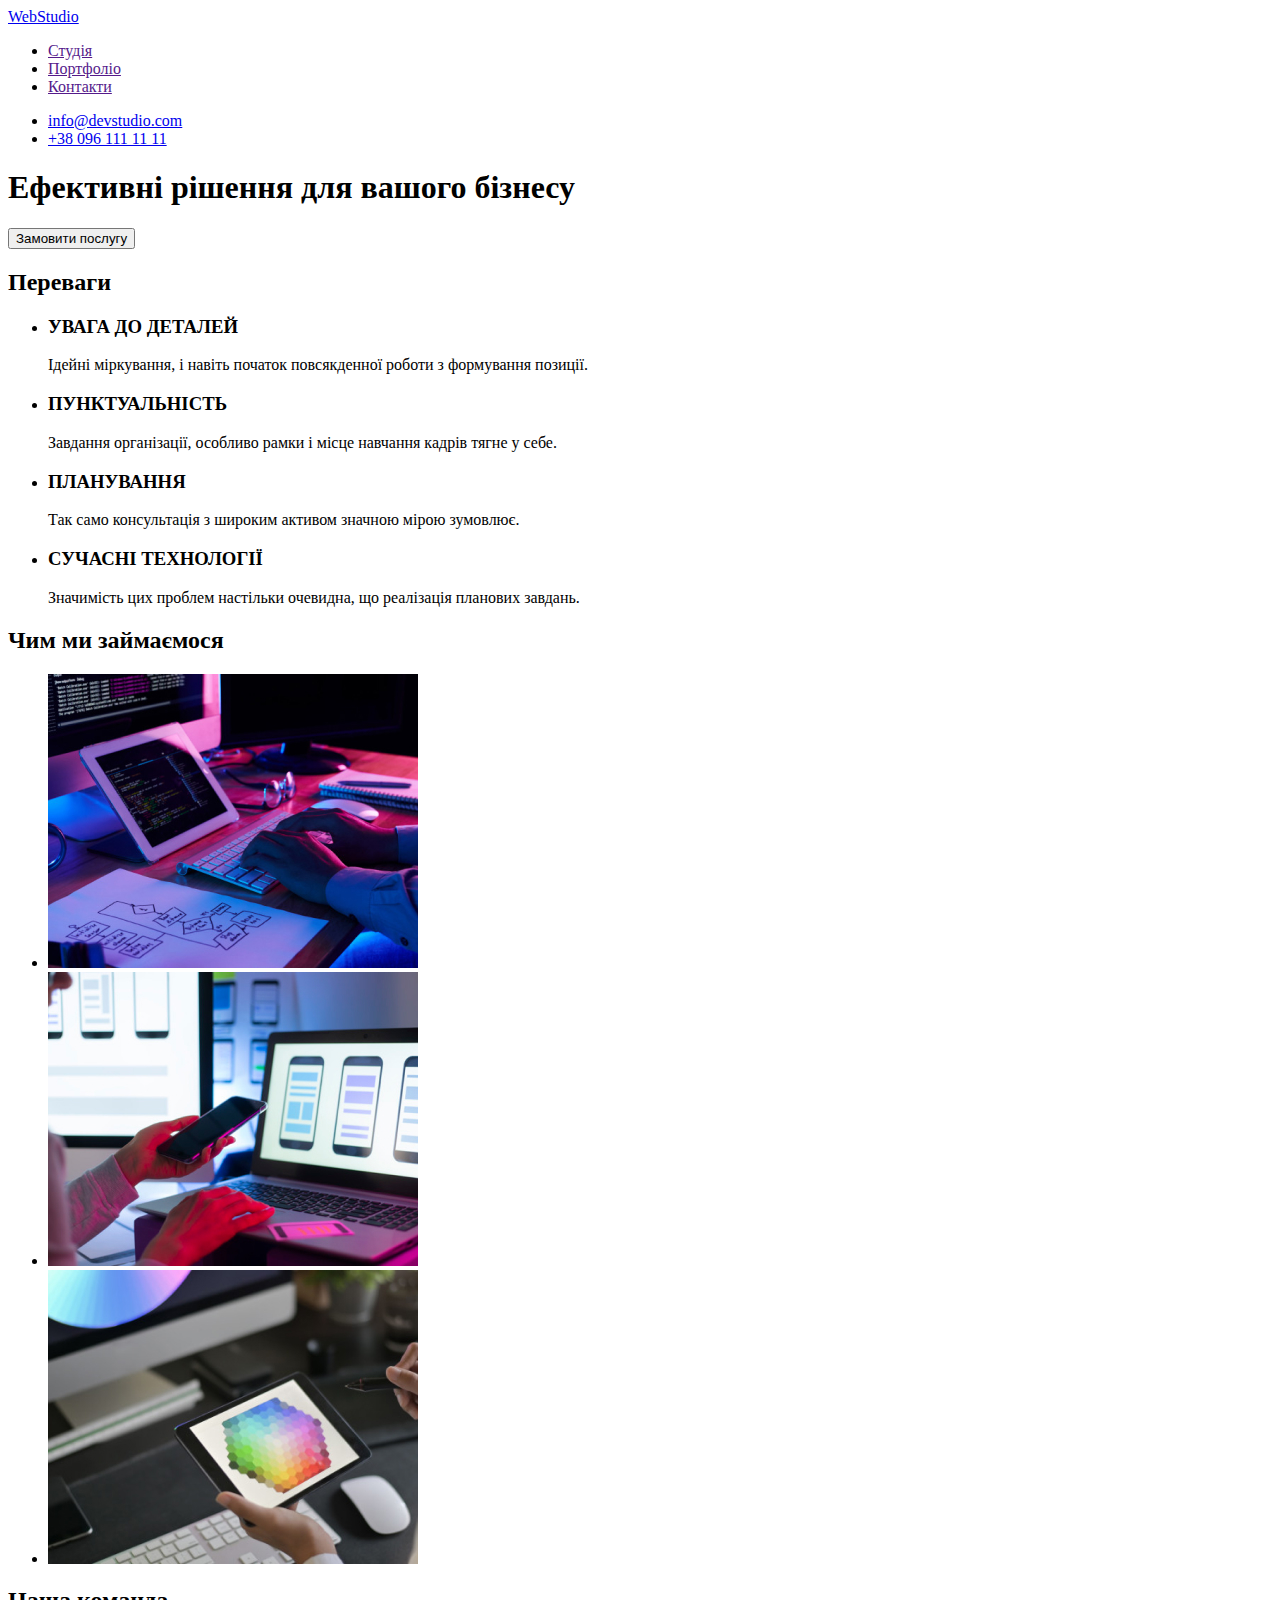
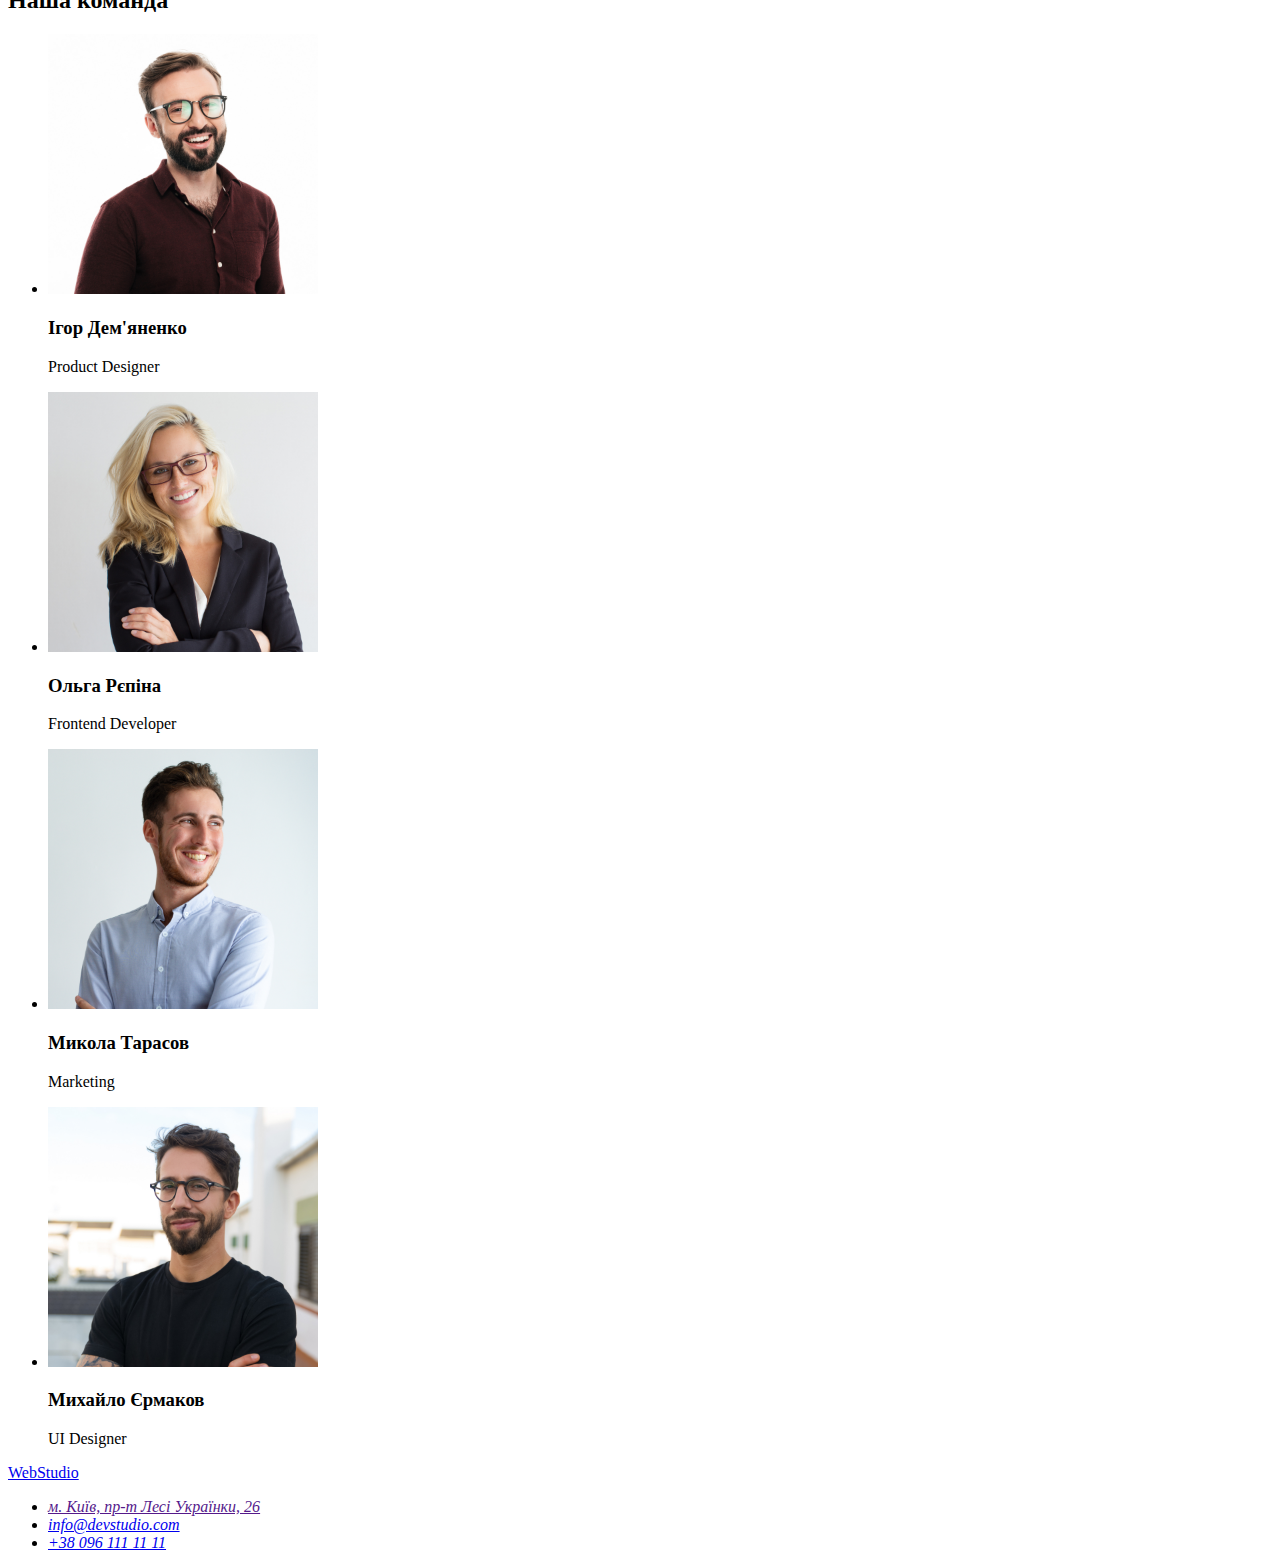
==== index.html @ 861d4970 "переносить файли з дз1" ====
<!DOCTYPE html>
<html lang="uk">
  <head>
    <meta charset="UTF-8" />
    <meta http-equiv="X-UA-Compatible" content="IE=edge" />
    <meta name="viewport" content="width=device-width, initial-scale=1.0" />
    <title>WebStudio</title>
  </head>
  <body>
    <!--шапка сайта-->
    <header>
      <nav>
        <a href="./index.html">WebStudio</a>
        <ul>
          <li><a href="">Студія</a></li>
          <li><a href="">Портфоліо</a></li>
          <li><a href="">Контакти</a></li>
        </ul>
      </nav>
      <ul>
        <li><a href="mailto:info@devstudio.com">info@devstudio.com</a></li>
        <li><a href="tel:+380961111111">+38 096 111 11 11</a></li>
      </ul>
    </header>
    <main>
      <!--Шапка-->
      <section>
        <h1>Ефективні рішення для вашого бізнесу</h1>
        <button type="button">Замовити послугу</button>
      </section>
      <!--Переваги-->
      <section>
        <h2>Переваги</h2>
        <ul>
          <li>
            <h3>УВАГА ДО ДЕТАЛЕЙ</h3>
            <p>Ідейні міркування, і навіть початок повсякденної роботи з формування позиції.</p>
          </li>
          <li>
            <h3>ПУНКТУАЛЬНІСТЬ</h3>
            <p>Завдання організації, особливо рамки і місце навчання кадрів тягне у себе.</p>
          </li>
          <li>
            <h3>ПЛАНУВАННЯ</h3>
            <p>Так само консультація з широким активом значною мірою зумовлює.</p>
          </li>
          <li>
            <h3>СУЧАСНІ ТЕХНОЛОГІЇ</h3>
            <p>Значимість цих проблем настільки очевидна, що реалізація планових завдань.</p>
          </li>
        </ul>
      </section>
      <!--Чим ми займаємося-->
      <section>
        <h2>Чим ми займаємося</h2>
        <ul>
          <li>
            <img src="./images/box-1.jpg" alt="розробка" width="370" />
          </li>
          <li>
            <img src="./images/box-2.jpg" alt="адаптація" width="370" />
          </li>
          <li>
            <img src="./images/box-3.jpg" alt="дизайн" width="370" />
          </li>
        </ul>
      </section>
      <!--Команда-->
      <section>
        <h2>Наша команда</h2>
        <ul>
          <li>
            <img src="./images/photo-1.jpg" alt="Ігор Дем'яненко" width="270" />
            <h3>Ігор Дем'яненко</h3>
            <p>Product Designer</p>
          </li>
          <li>
            <img src="./images/photo-2.jpg" alt="Ольга Рєпіна" width="270" />
            <h3>Ольга Рєпіна</h3>
            <p>Frontend Developer</p>
          </li>
          <li>
            <img src="./images/photo-3.jpg" alt="Микола Тарасов" width="270" />
            <h3>Микола Тарасов</h3>
            <p>Marketing</p>
          </li>
          <li>
            <img src="./images/photo-4.jpg" alt="Михайло Єрмаков" width="270" />
            <h3>Михайло Єрмаков</h3>
            <p>UI Designer</p>
          </li>
        </ul>
      </section>
    </main>
    <footer>
      <a href="./index.html">WebStudio</a>
      <address>
        <ul>
          <li><a href="">м. Київ, пр-т Лесі Українки, 26</a></li>
          <li><a href="mailto:info@devstudio.com">info@devstudio.com</a></li>
          <li><a href="tel:+380961111111">+38 096 111 11 11</a></li>
        </ul>
      </address>
    </footer>
  </body>
</html>
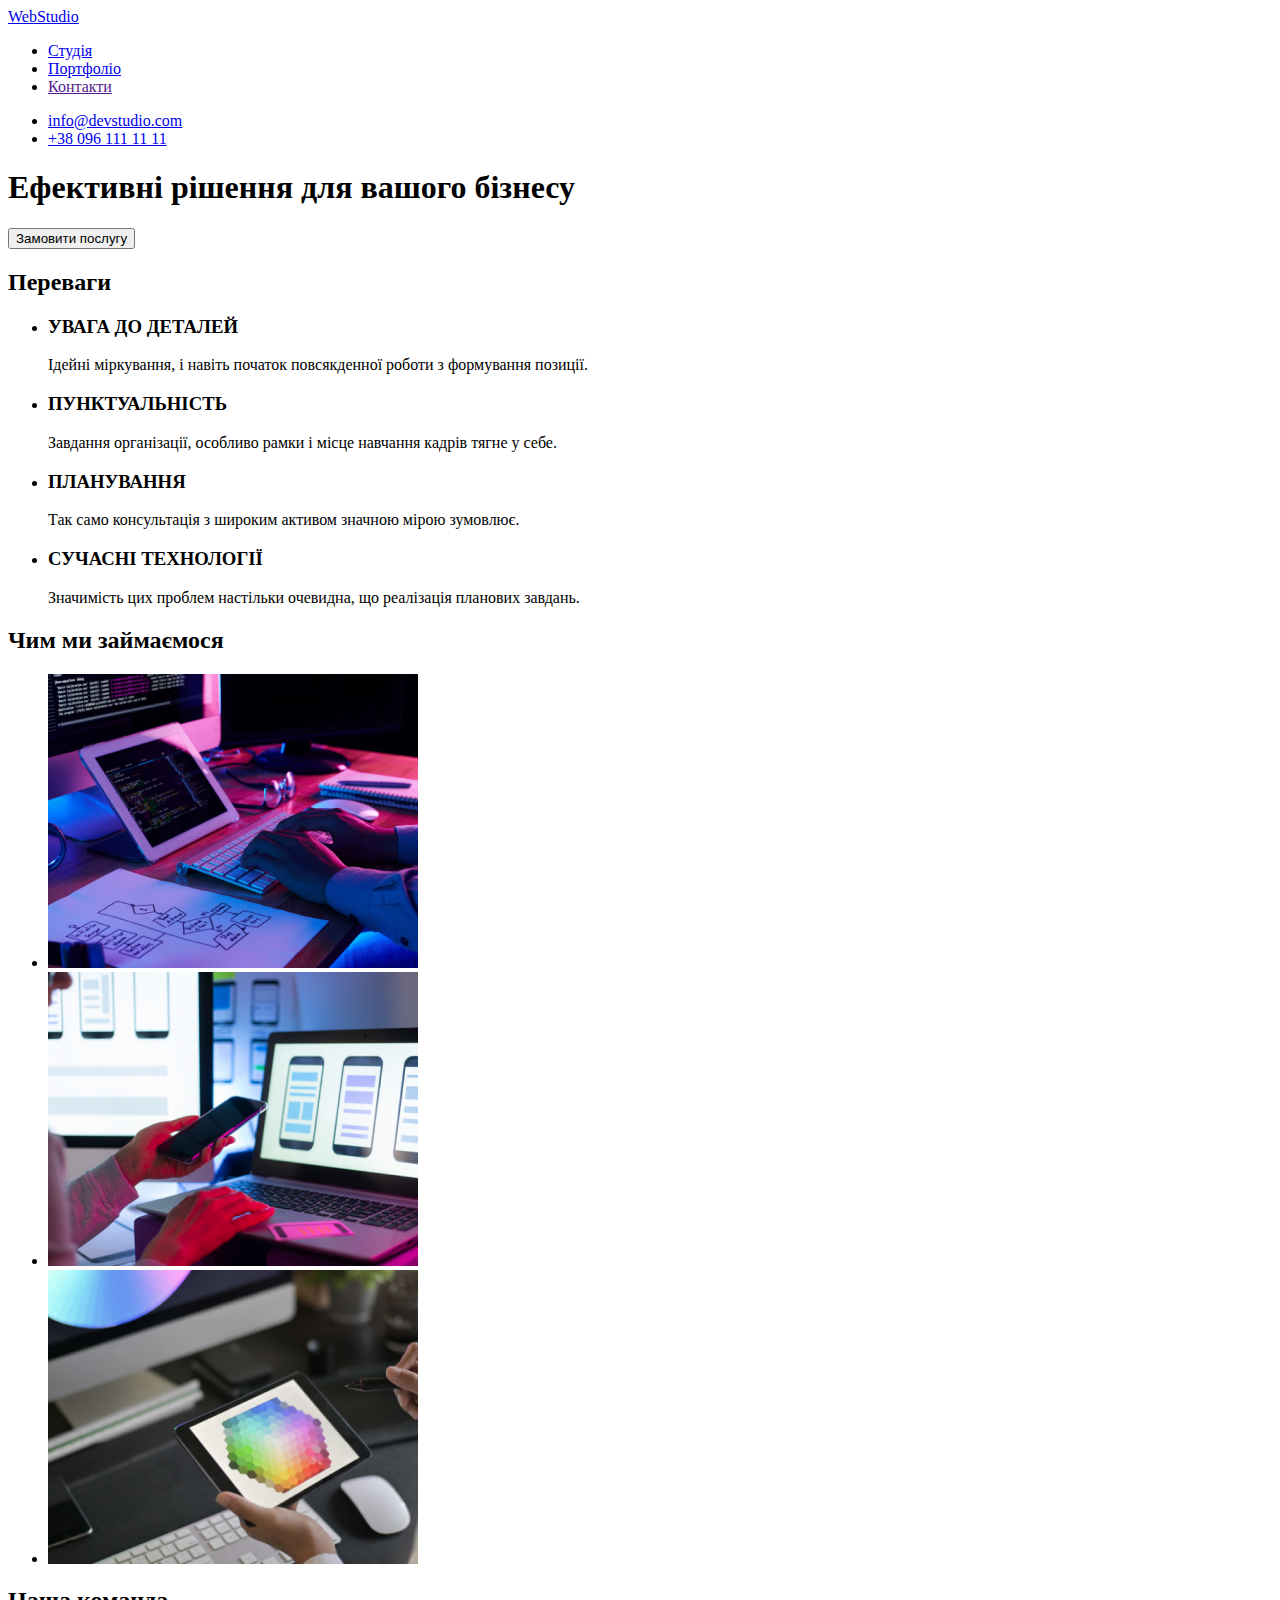
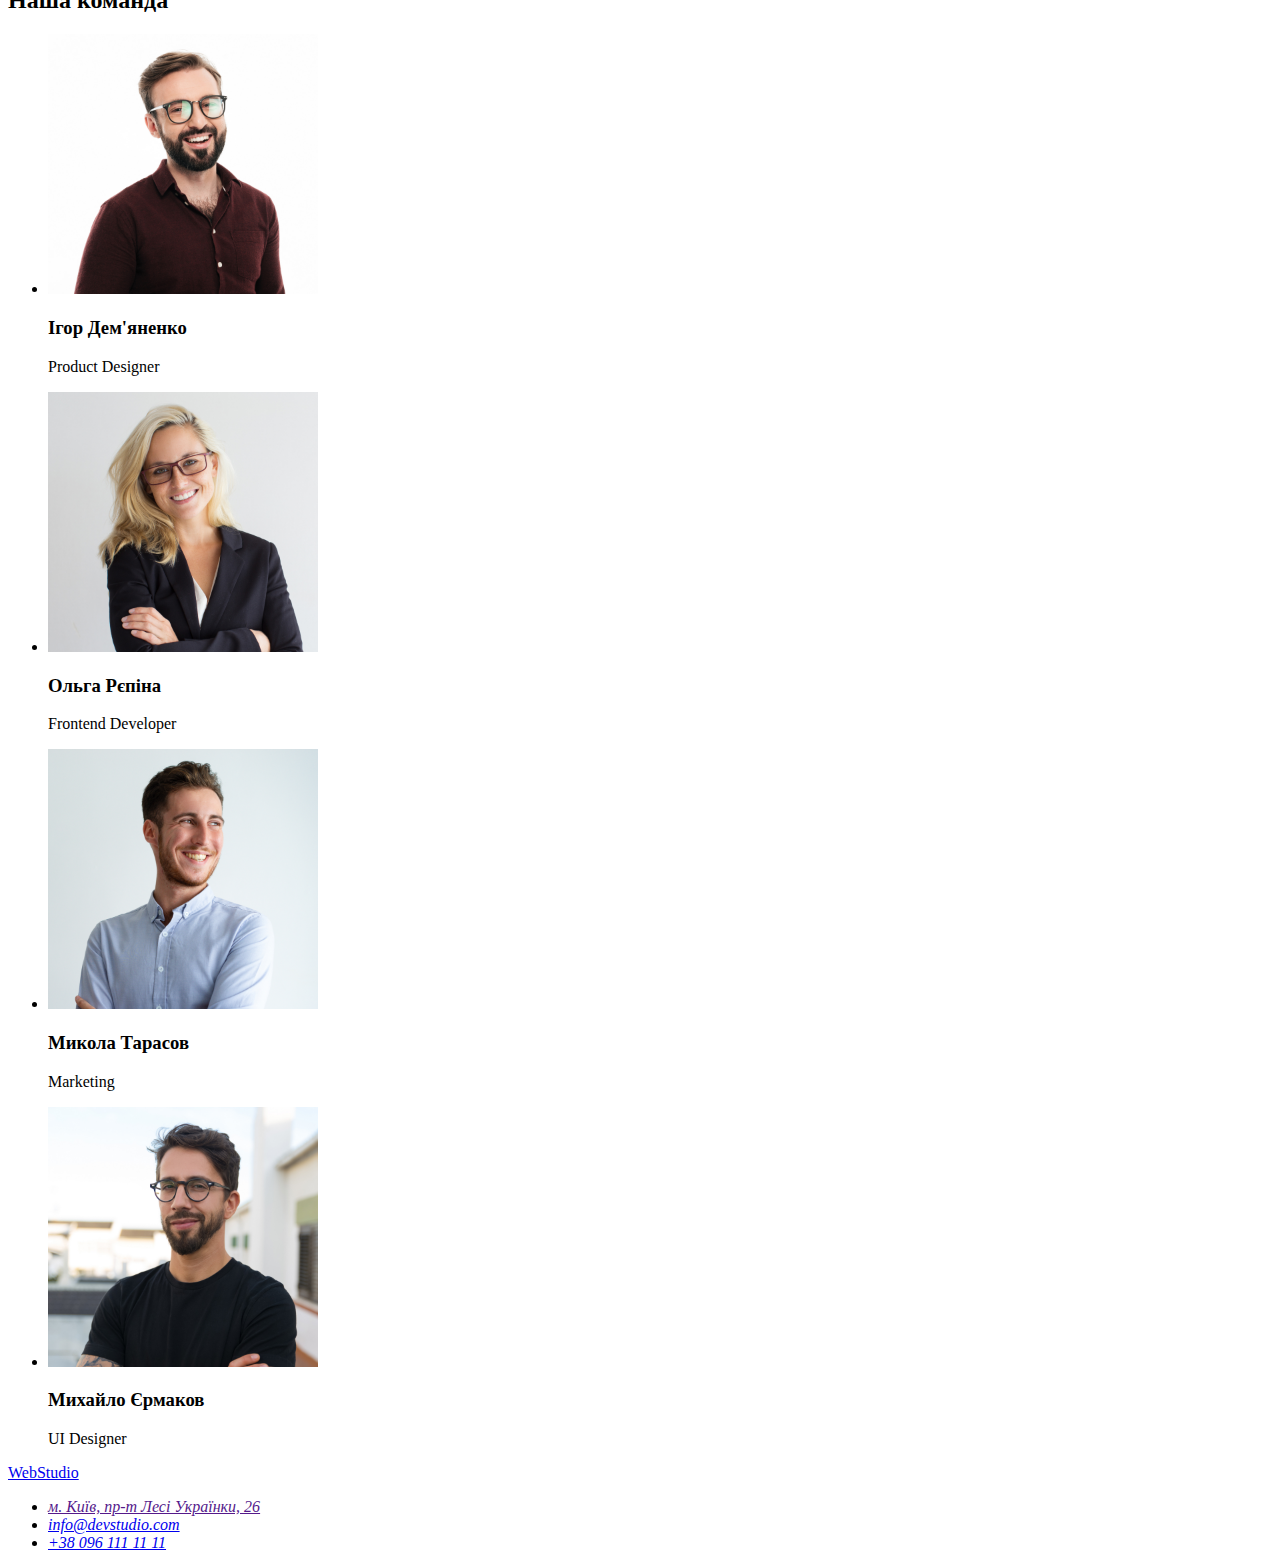
==== commit 518287e1: "додає розмітку портфоліо" ====
--- a/index.html
+++ b/index.html
@@ -5,6 +5,7 @@
     <meta http-equiv="X-UA-Compatible" content="IE=edge" />
     <meta name="viewport" content="width=device-width, initial-scale=1.0" />
     <title>WebStudio</title>
+    <link rel="stylesheet" href="./styles/styles.css" />
   </head>
   <body>
     <!--шапка сайта-->
@@ -12,8 +13,8 @@
       <nav>
         <a href="./index.html">WebStudio</a>
         <ul>
-          <li><a href="">Студія</a></li>
-          <li><a href="">Портфоліо</a></li>
+          <li><a href="./index.html">Студія</a></li>
+          <li><a href="./portfolio.html">Портфоліо</a></li>
           <li><a href="">Контакти</a></li>
         </ul>
       </nav>
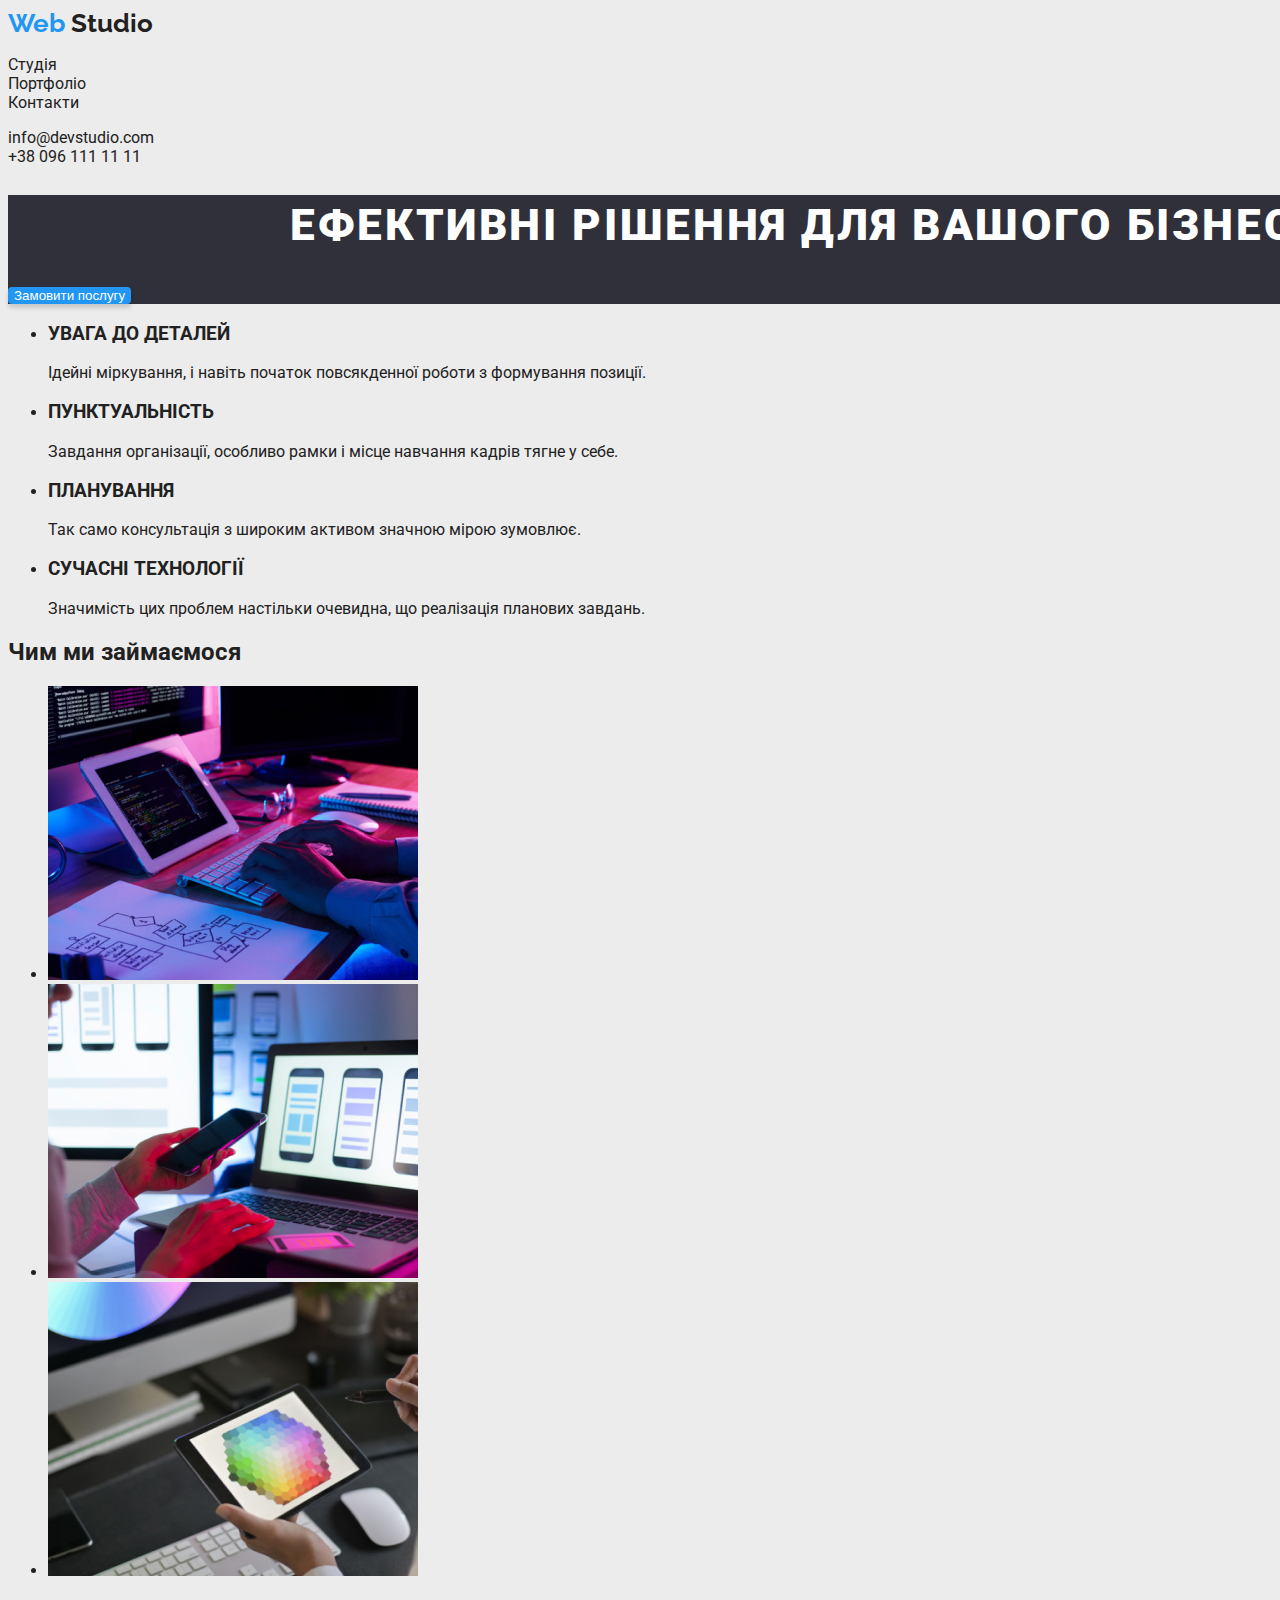
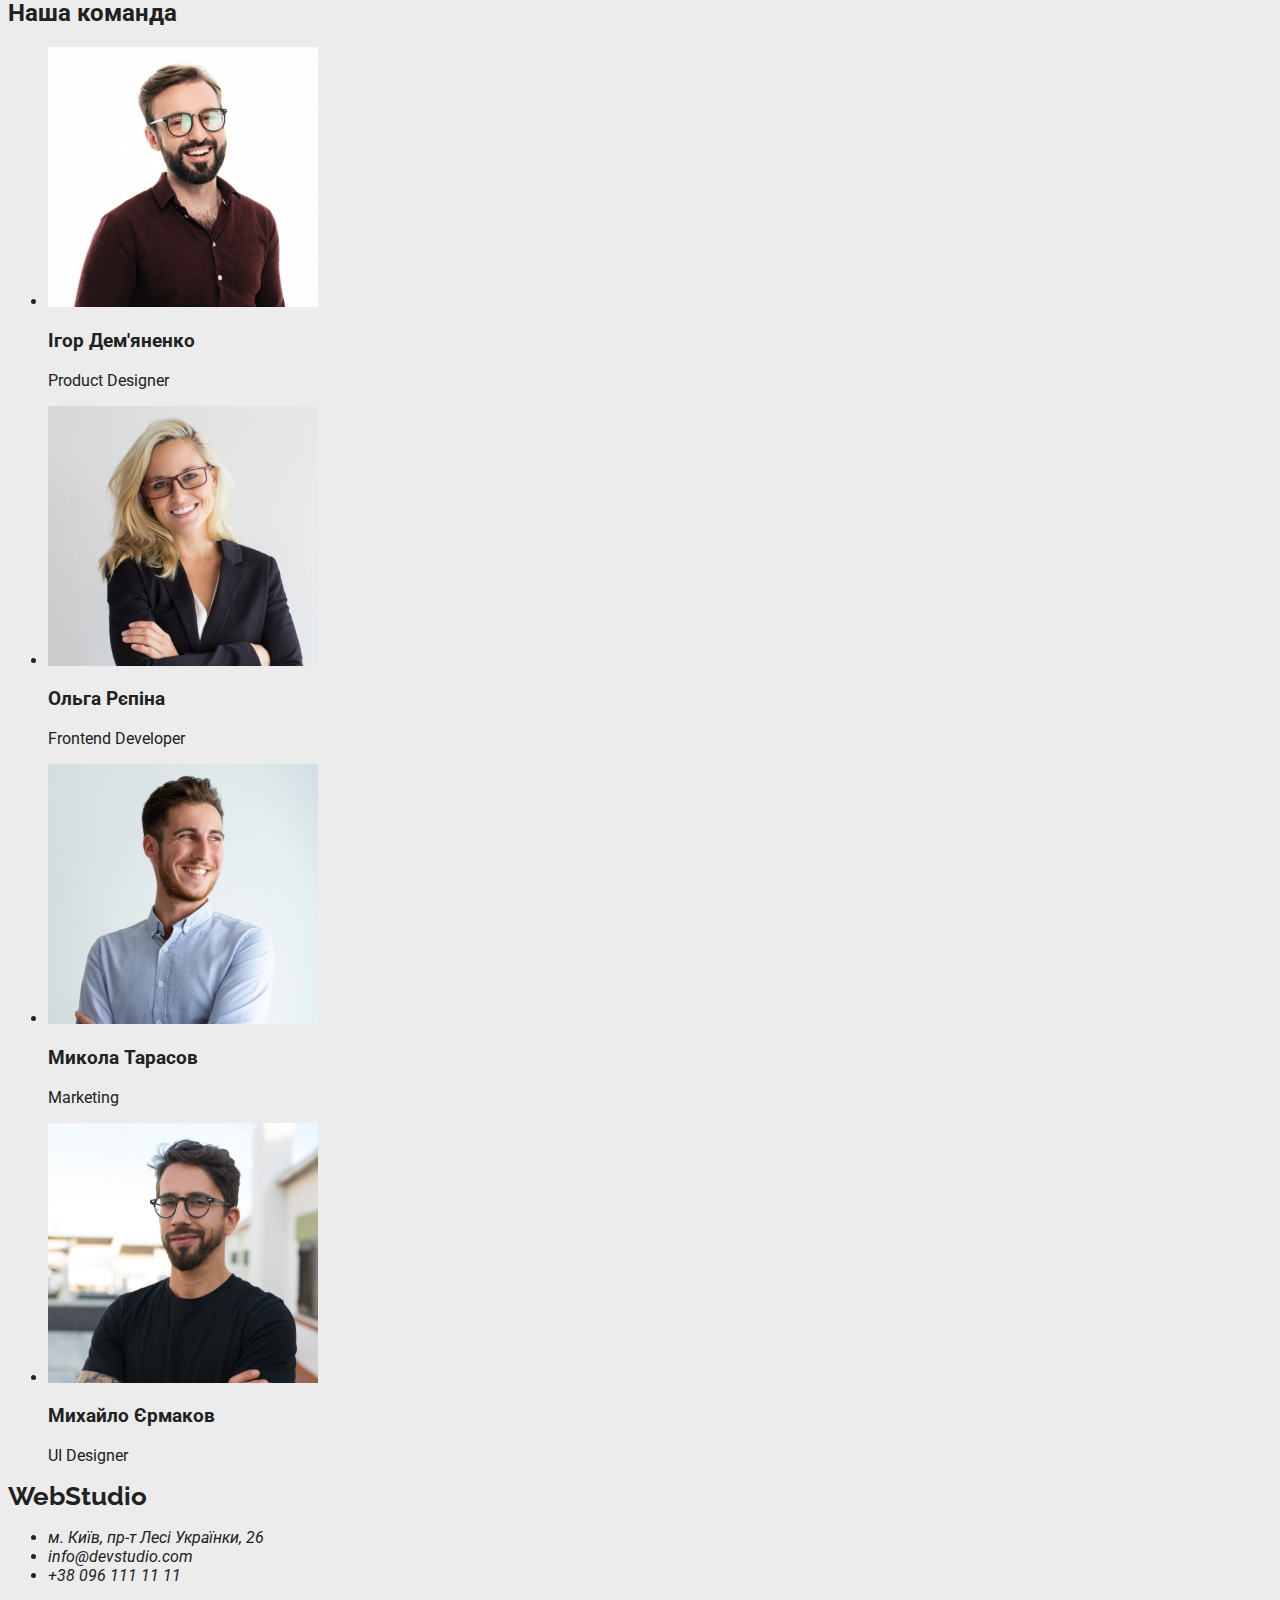
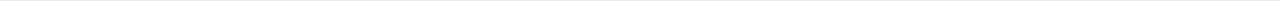
==== commit f28be789: "додає стилі хедера та героя" ====
--- a/index.html
+++ b/index.html
@@ -5,33 +5,39 @@
     <meta http-equiv="X-UA-Compatible" content="IE=edge" />
     <meta name="viewport" content="width=device-width, initial-scale=1.0" />
     <title>WebStudio</title>
+    <link rel="preconnect" href="https://fonts.googleapis.com" />
+    <link rel="preconnect" href="https://fonts.gstatic.com" crossorigin />
+    <link
+      href="https://fonts.googleapis.com/css2?family=Raleway:wght@700&family=Roboto:wght@400;500;700;900&display=swap"
+      rel="stylesheet"
+    />
     <link rel="stylesheet" href="./styles/styles.css" />
   </head>
   <body>
     <!--шапка сайта-->
     <header>
       <nav>
-        <a href="./index.html">WebStudio</a>
-        <ul>
-          <li><a href="./index.html">Студія</a></li>
-          <li><a href="./portfolio.html">Портфоліо</a></li>
-          <li><a href="">Контакти</a></li>
+        <a href="./index.html" class="logo"> <span class="web">Web</span> Studio</a>
+        <ul class="navigation">
+          <li><a href="./index.html" class="nav-item">Студія</a></li>
+          <li><a href="./portfolio.html" class="nav-item">Портфоліо</a></li>
+          <li><a href="" class="nav-item">Контакти</a></li>
         </ul>
       </nav>
-      <ul>
-        <li><a href="mailto:info@devstudio.com">info@devstudio.com</a></li>
-        <li><a href="tel:+380961111111">+38 096 111 11 11</a></li>
+      <ul class="contacts">
+        <li><a href="mailto:info@devstudio.com" class="nav-item">info@devstudio.com</a></li>
+        <li><a href="tel:+380961111111" class="nav-item">+38 096 111 11 11</a></li>
       </ul>
     </header>
     <main>
       <!--Шапка-->
-      <section>
-        <h1>Ефективні рішення для вашого бізнесу</h1>
-        <button type="button">Замовити послугу</button>
+      <section class="hero">
+        <h1 class="title">Ефективні рішення для вашого бізнесу</h1>
+        <button type="button" class="button">Замовити послугу</button>
       </section>
       <!--Переваги-->
       <section>
-        <h2>Переваги</h2>
+        <h2 hidden>Переваги</h2>
         <ul>
           <li>
             <h3>УВАГА ДО ДЕТАЛЕЙ</h3>
@@ -94,7 +100,7 @@
       </section>
     </main>
     <footer>
-      <a href="./index.html">WebStudio</a>
+      <a href="./index.html" class="logo">WebStudio</a>
       <address>
         <ul>
           <li><a href="">м. Київ, пр-т Лесі Українки, 26</a></li>
--- a/styles/styles.css
+++ b/styles/styles.css
@@ -0,0 +1,50 @@
+body {
+    background-color: #ECECEC;
+    width: 1600px;
+    font-family: Roboto;
+    color: #212121;
+}
+a {
+    text-decoration: none;
+    color: #212121;
+}
+/* шапка */
+.logo {
+font-family: 'Raleway';
+    font-style: normal;
+    font-weight: 700;
+    font-size: 26px;
+    line-height: 31px;
+}
+.logo .web {
+        color: #2196F3;
+}
+.navigation {
+    padding: 0;
+}
+.contacts {
+padding: 0;
+}
+.nav-item:hover,
+.nav-item:focus{
+color: #2196F3;
+}
+.title {
+    font-weight: 900;
+        font-size: 44px;
+        line-height: 60px;
+        text-align: center;
+        letter-spacing: 0.06em;
+        text-transform: uppercase;
+        color: #FFFFFF;
+}
+.button {
+        background: #2196F3;
+        box-shadow: 0px 4px 4px rgba(0, 0, 0, 0.15);
+        border-radius: 4px;
+        color: #FFFFFF;
+        border: 0;
+}
+.hero {
+    background-color: #2F303A;
+}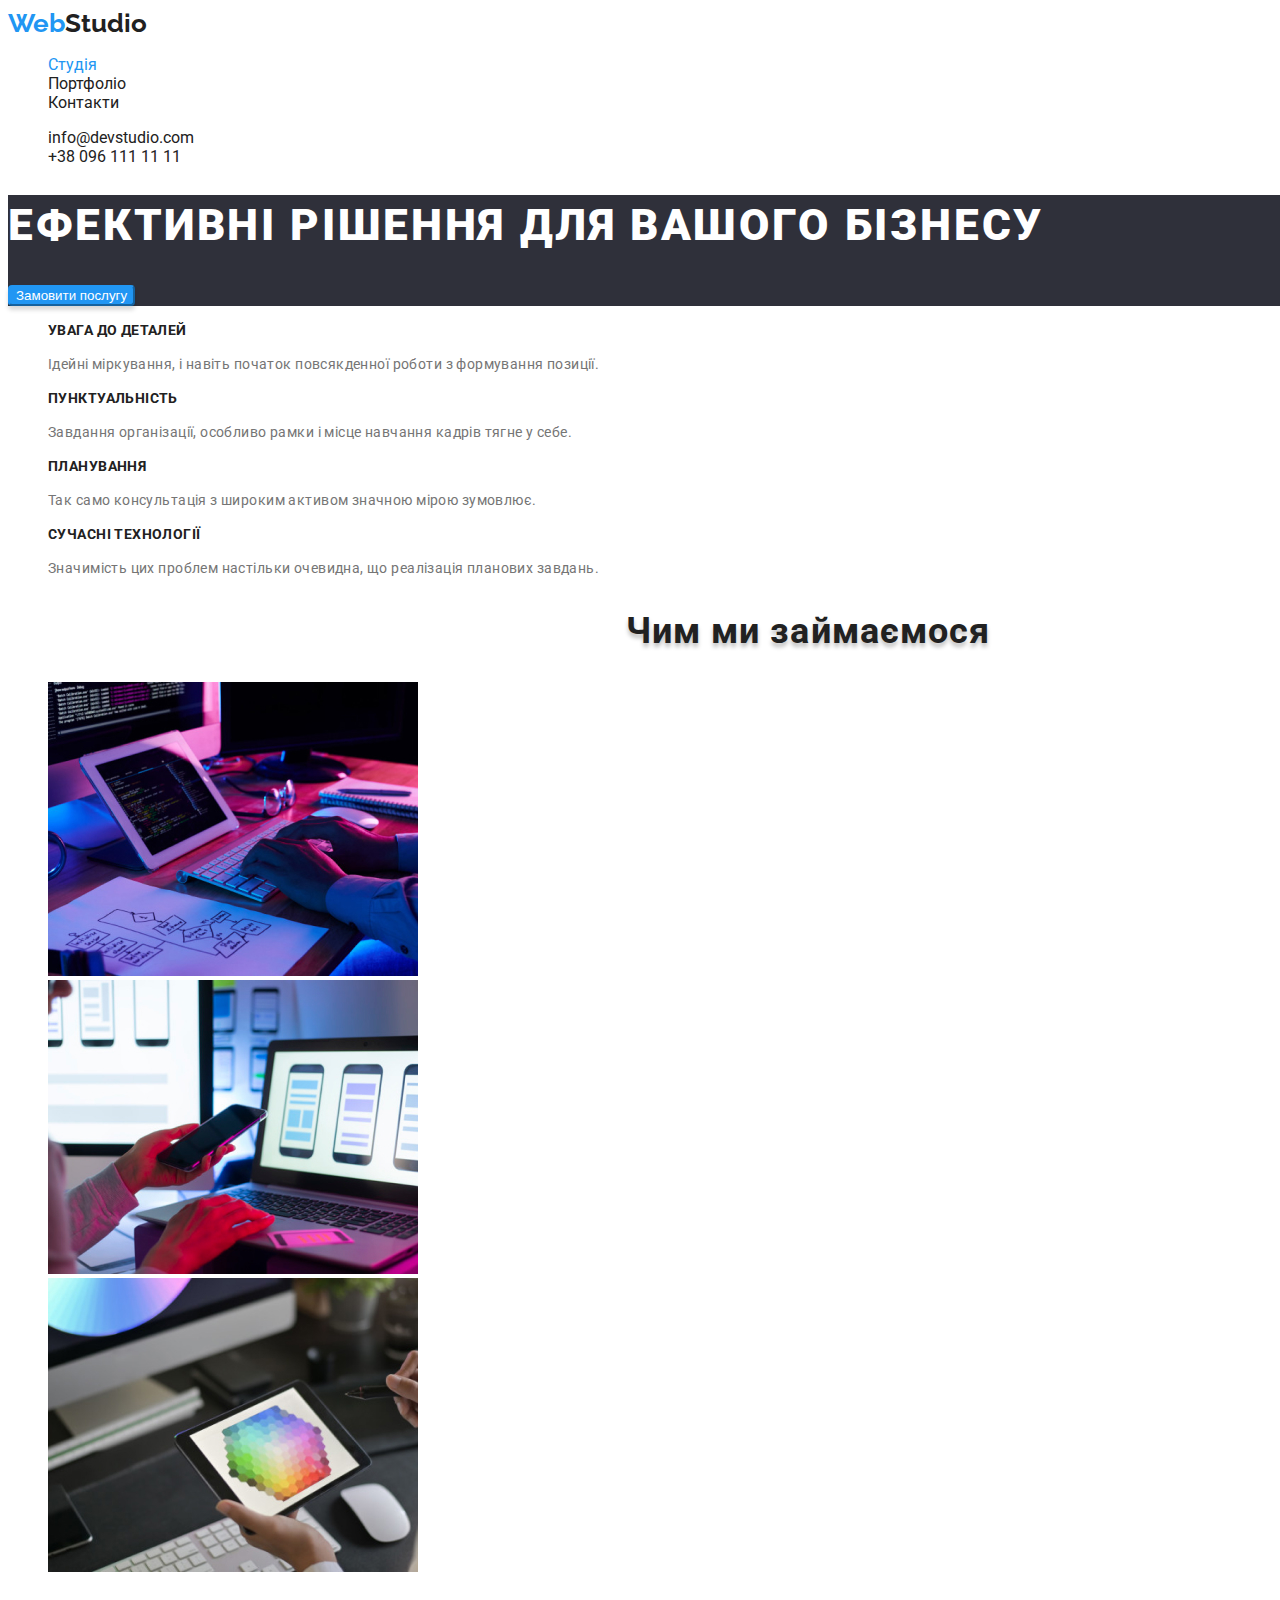
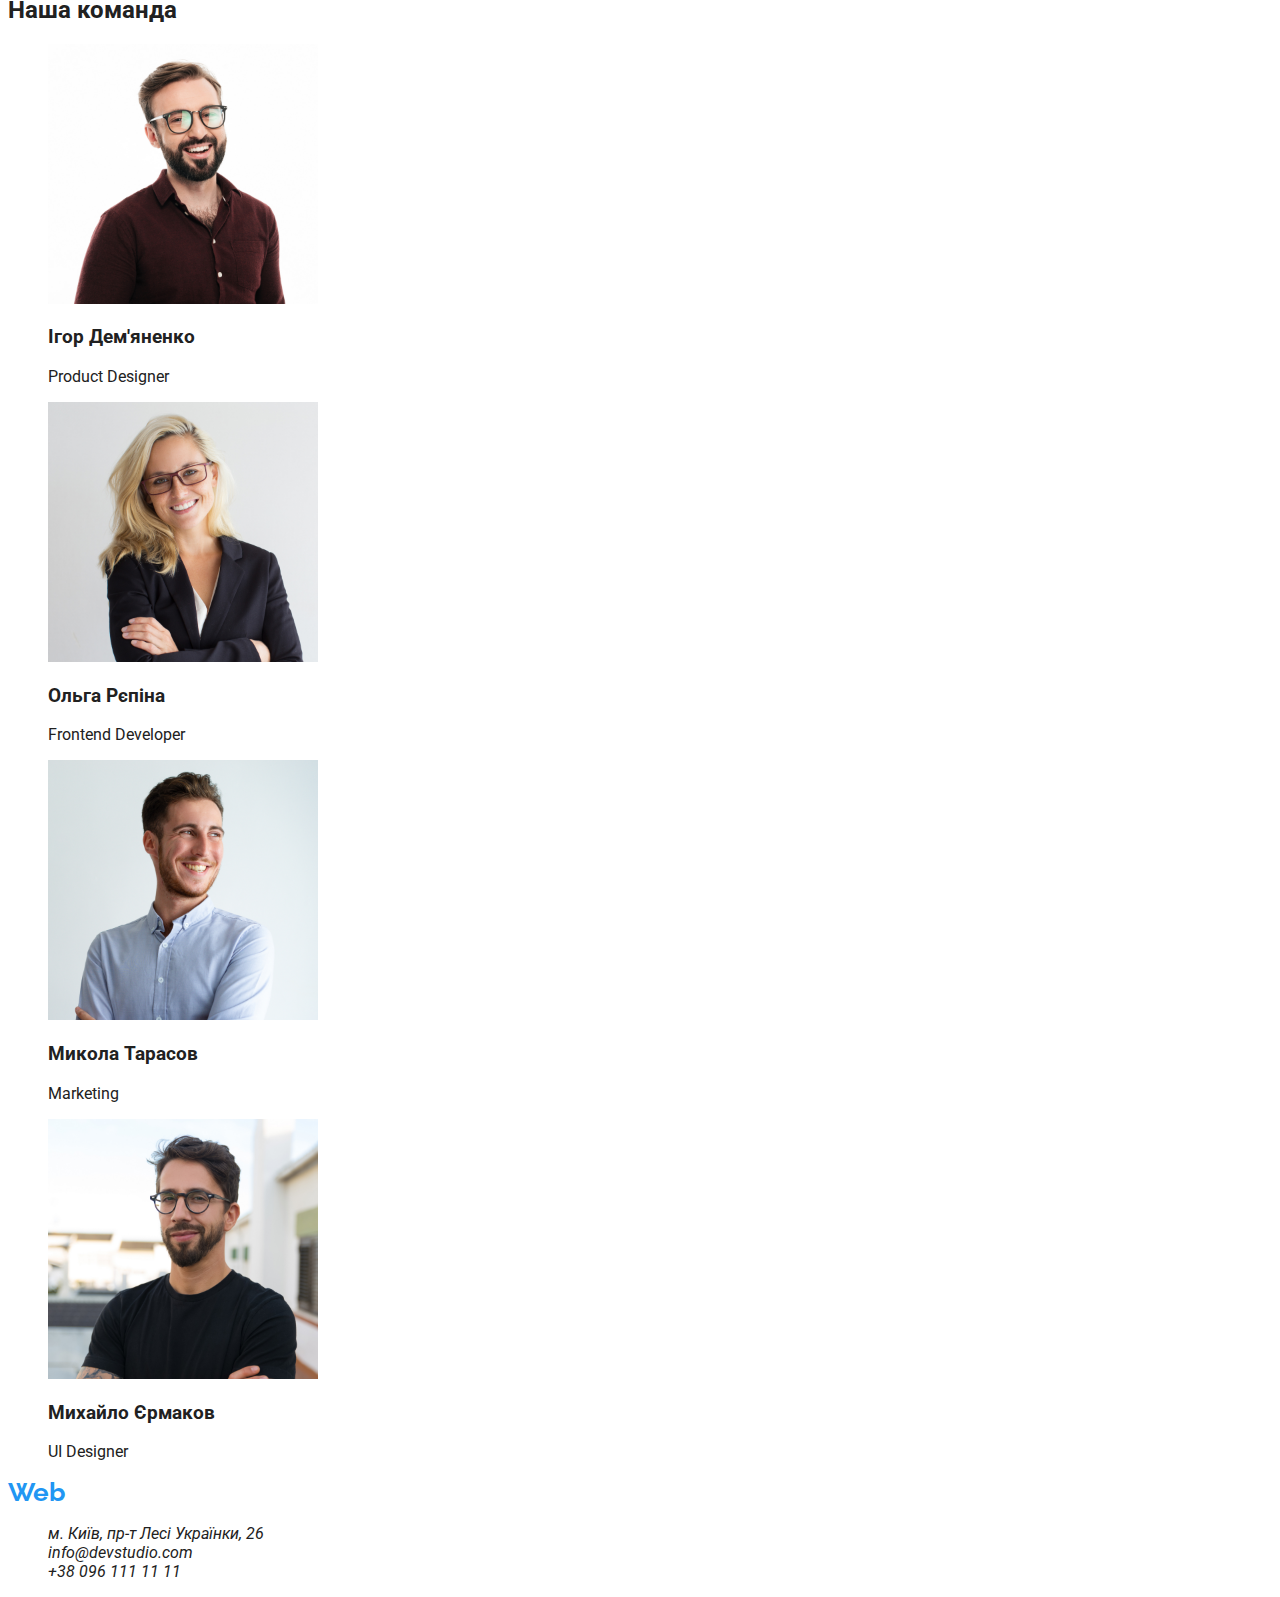
==== commit f44c4f9d: "додає стилі розділу переваги та чим ми займаємося" ====
--- a/index.html
+++ b/index.html
@@ -17,9 +17,9 @@
     <!--шапка сайта-->
     <header>
       <nav>
-        <a href="./index.html" class="logo"> <span class="web">Web</span> Studio</a>
+        <a href="./index.html" class="logo"> <span class="web">Web</span>Studio</a>
         <ul class="navigation">
-          <li><a href="./index.html" class="nav-item">Студія</a></li>
+          <li><a href="./index.html" class="nav-item current">Студія</a></li>
           <li><a href="./portfolio.html" class="nav-item">Портфоліо</a></li>
           <li><a href="" class="nav-item">Контакти</a></li>
         </ul>
@@ -32,42 +32,50 @@
     <main>
       <!--Шапка-->
       <section class="hero">
-        <h1 class="title">Ефективні рішення для вашого бізнесу</h1>
-        <button type="button" class="button">Замовити послугу</button>
+        <h1 class="hero-title">Ефективні рішення для вашого бізнесу</h1>
+        <button type="button" class="hero-button">Замовити послугу</button>
       </section>
       <!--Переваги-->
       <section>
         <h2 hidden>Переваги</h2>
-        <ul>
+        <ul class="feature-list">
           <li>
-            <h3>УВАГА ДО ДЕТАЛЕЙ</h3>
-            <p>Ідейні міркування, і навіть початок повсякденної роботи з формування позиції.</p>
+            <h3 class="title">УВАГА ДО ДЕТАЛЕЙ</h3>
+            <p class="description">
+              Ідейні міркування, і навіть початок повсякденної роботи з формування позиції.
+            </p>
           </li>
           <li>
-            <h3>ПУНКТУАЛЬНІСТЬ</h3>
-            <p>Завдання організації, особливо рамки і місце навчання кадрів тягне у себе.</p>
+            <h3 class="title">ПУНКТУАЛЬНІСТЬ</h3>
+            <p class="description">
+              Завдання організації, особливо рамки і місце навчання кадрів тягне у себе.
+            </p>
           </li>
           <li>
-            <h3>ПЛАНУВАННЯ</h3>
-            <p>Так само консультація з широким активом значною мірою зумовлює.</p>
+            <h3 class="title">ПЛАНУВАННЯ</h3>
+            <p class="description">
+              Так само консультація з широким активом значною мірою зумовлює.
+            </p>
           </li>
           <li>
-            <h3>СУЧАСНІ ТЕХНОЛОГІЇ</h3>
-            <p>Значимість цих проблем настільки очевидна, що реалізація планових завдань.</p>
+            <h3 class="title">СУЧАСНІ ТЕХНОЛОГІЇ</h3>
+            <p class="description">
+              Значимість цих проблем настільки очевидна, що реалізація планових завдань.
+            </p>
           </li>
         </ul>
       </section>
       <!--Чим ми займаємося-->
       <section>
-        <h2>Чим ми займаємося</h2>
+        <h2 class="subject">Чим ми займаємося</h2>
         <ul>
-          <li>
+          <li class="subject-item">
             <img src="./images/box-1.jpg" alt="розробка" width="370" />
           </li>
-          <li>
+          <li class="subject-item">
             <img src="./images/box-2.jpg" alt="адаптація" width="370" />
           </li>
-          <li>
+          <li class="subject-item">
             <img src="./images/box-3.jpg" alt="дизайн" width="370" />
           </li>
         </ul>
@@ -100,7 +108,9 @@
       </section>
     </main>
     <footer>
-      <a href="./index.html" class="logo">WebStudio</a>
+      <a href="./index.html" class="logo">
+        <span class="web">Web</span><span class="footer-logo">Studio</span></a
+      >
       <address>
         <ul>
           <li><a href="">м. Київ, пр-т Лесі Українки, 26</a></li>
--- a/styles/styles.css
+++ b/styles/styles.css
@@ -1,50 +1,105 @@
+:root {
+    --first-text-color: #212121;
+    --secondary-text-color: #757575;
+    --accent-color: #2196F3;
+    --main-backgraund-color: #FFFFFF;
+    --secondary-background-color: #2F303A;
+}
+
 body {
-    background-color: #ECECEC;
+    background-color: var(--main-backgraund-color);
     width: 1600px;
     font-family: Roboto;
-    color: #212121;
+    color: var(--first-text-color);
 }
+
 a {
     text-decoration: none;
-    color: #212121;
+    color: inherit;
 }
+
+ul {
+    list-style: none;
+}
+
 /* шапка */
 .logo {
-font-family: 'Raleway';
+    font-family: 'Raleway';
     font-style: normal;
     font-weight: 700;
     font-size: 26px;
     line-height: 31px;
 }
-.logo .web {
-        color: #2196F3;
+
+.logo>.web {
+    color: var(--accent-color);
+
 }
-.navigation {
-    padding: 0;
+
+.navigation {}
+
+.contacts {}
+
+.nav-item.current {
+    color: var(--accent-color);
 }
-.contacts {
-padding: 0;
+
+.nav-item:hover,
+.nav-item:focus {
+    color: var(--accent-color);
 }
-.nav-item:hover,
-.nav-item:focus{
-color: #2196F3;
+
+.hero>.hero-title {
+    font-weight: 900;
+    font-size: 44px;
+    line-height: 60px;
+    letter-spacing: 0.06em;
+    text-transform: uppercase;
+    color: #FFFFFF;
 }
-.title {
-    font-weight: 900;
-        font-size: 44px;
-        line-height: 60px;
-        text-align: center;
-        letter-spacing: 0.06em;
-        text-transform: uppercase;
-        color: #FFFFFF;
+
+.hero>.hero-button {
+    background: var(--accent-color);
+    box-shadow: 0px 4px 4px rgba(0, 0, 0, 0.15);
+    border-radius: 4px;
+    color: #FFFFFF;
+    border-color: var(--accent-color);
 }
-.button {
-        background: #2196F3;
-        box-shadow: 0px 4px 4px rgba(0, 0, 0, 0.15);
-        border-radius: 4px;
-        color: #FFFFFF;
-        border: 0;
+
+.hero {
+    background-color: var(--secondary-background-color);
 }
-.hero {
-    background-color: #2F303A;
+
+/* Переваги */
+.feature-list .title {
+    font-weight: 700;
+    font-size: 14px;
+    line-height: 16px;
+    letter-spacing: 0.03em;
+    text-transform: uppercase;
+}
+
+.feature-list .description {
+    font-weight: 400;
+    font-size: 14px;
+    line-height: 24px;
+    letter-spacing: 0.03em;
+    color: var(--secondary-text-color);
+}
+
+/* Чим ми займаємося */
+.subject {
+    font-weight: 700;
+    font-size: 36px;
+    line-height: 42px;
+    text-align: center;
+    letter-spacing: 0.03em;
+    text-shadow: 0px 4px 4px rgba(0, 0, 0, 0.25);
+}
+
+.subject-item {}
+
+
+.footer-logo {
+    color: var(--main-backgraund-color);
 }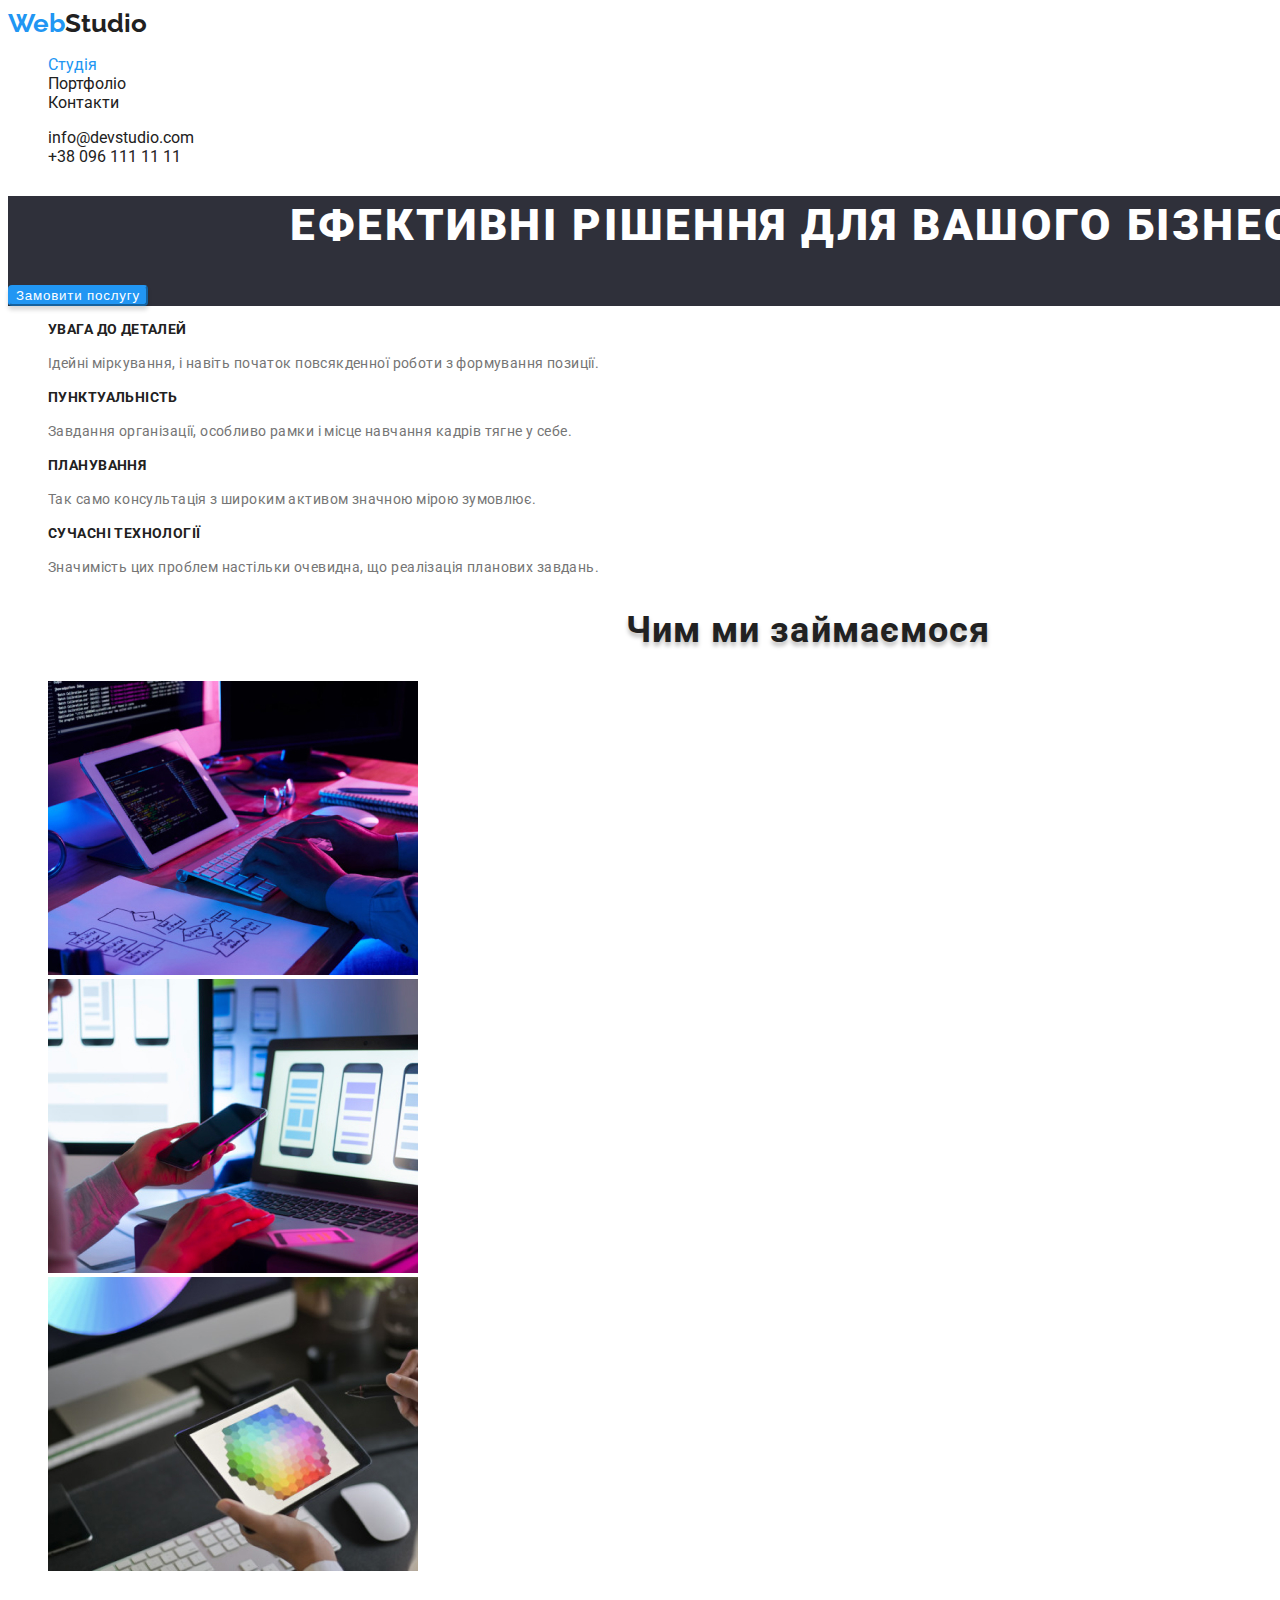
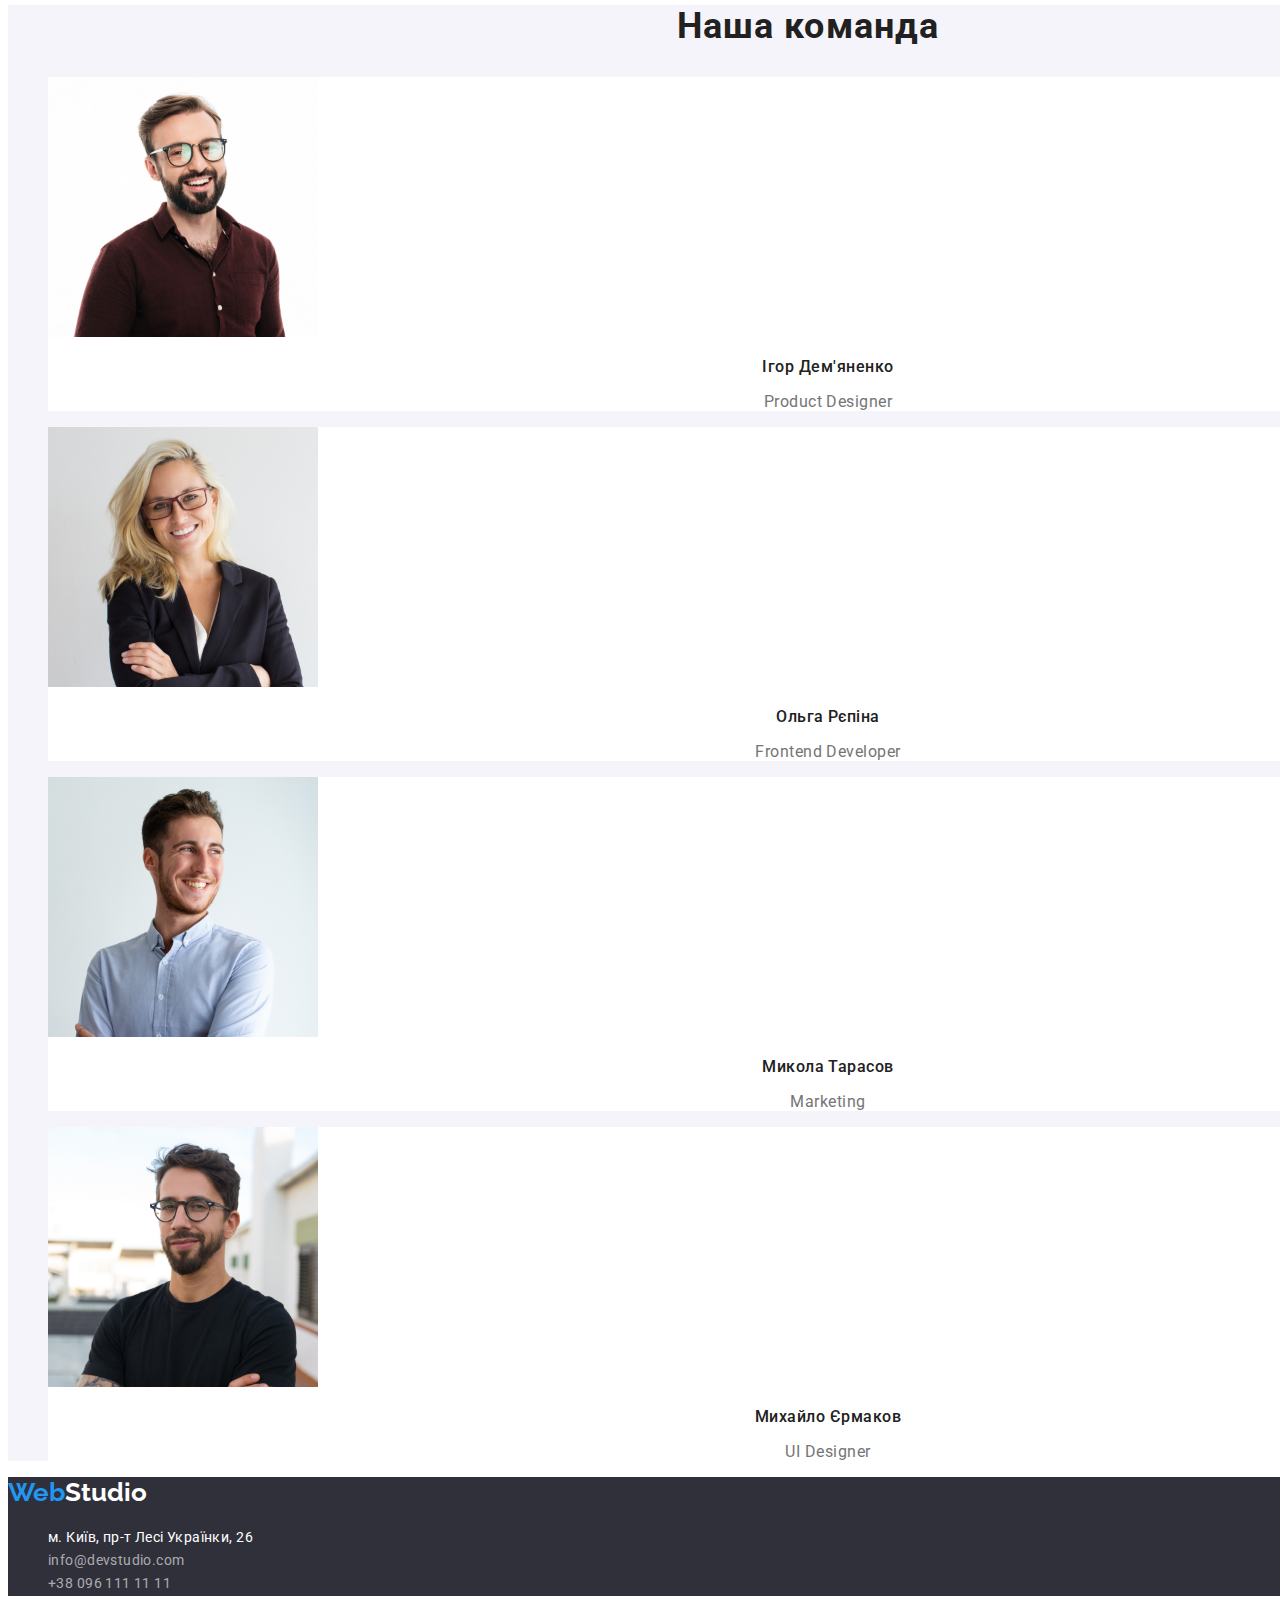
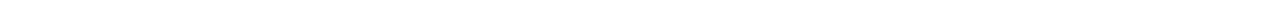
==== commit 24f67175: "додає стилі для портфоліо драфт1 для здачі дз" ====
--- a/index.html
+++ b/index.html
@@ -81,28 +81,28 @@
         </ul>
       </section>
       <!--Команда-->
-      <section>
-        <h2>Наша команда</h2>
+      <section class="team">
+        <h2 class="team-title">Наша команда</h2>
         <ul>
-          <li>
+          <li class="team-item">
             <img src="./images/photo-1.jpg" alt="Ігор Дем'яненко" width="270" />
-            <h3>Ігор Дем'яненко</h3>
-            <p>Product Designer</p>
+            <h3 class="team-item-name">Ігор Дем'яненко</h3>
+            <p class="team-item-position">Product Designer</p>
           </li>
-          <li>
+          <li class="team-item">
             <img src="./images/photo-2.jpg" alt="Ольга Рєпіна" width="270" />
-            <h3>Ольга Рєпіна</h3>
-            <p>Frontend Developer</p>
+            <h3 class="team-item-name">Ольга Рєпіна</h3>
+            <p class="team-item-position">Frontend Developer</p>
           </li>
-          <li>
+          <li class="team-item">
             <img src="./images/photo-3.jpg" alt="Микола Тарасов" width="270" />
-            <h3>Микола Тарасов</h3>
-            <p>Marketing</p>
+            <h3 class="team-item-name">Микола Тарасов</h3>
+            <p class="team-item-position">Marketing</p>
           </li>
-          <li>
+          <li class="team-item">
             <img src="./images/photo-4.jpg" alt="Михайло Єрмаков" width="270" />
-            <h3>Михайло Єрмаков</h3>
-            <p>UI Designer</p>
+            <h3 class="team-item-name">Михайло Єрмаков</h3>
+            <p class="team-item-position">UI Designer</p>
           </li>
         </ul>
       </section>
@@ -113,9 +113,9 @@
       >
       <address>
         <ul>
-          <li><a href="">м. Київ, пр-т Лесі Українки, 26</a></li>
-          <li><a href="mailto:info@devstudio.com">info@devstudio.com</a></li>
-          <li><a href="tel:+380961111111">+38 096 111 11 11</a></li>
+          <li><a href="" class="address">м. Київ, пр-т Лесі Українки, 26</a></li>
+          <li><a href="mailto:info@devstudio.com" class="contact">info@devstudio.com</a></li>
+          <li><a href="tel:+380961111111" class="contact">+38 096 111 11 11</a></li>
         </ul>
       </address>
     </footer>
--- a/styles/styles.css
+++ b/styles/styles.css
@@ -1,15 +1,23 @@
 :root {
+    /* текст */
     --first-text-color: #212121;
     --secondary-text-color: #757575;
     --accent-color: #2196F3;
+    --black-color: #000000;
+    --wcolor: #ECECEC;
+    --text-footer-color: rgba(255, 255, 255, 0.6);
+    --address-text-color: #FFFFFF;
+
+    /* фон */
     --main-backgraund-color: #FFFFFF;
     --secondary-background-color: #2F303A;
+    --team-backgraund-color: #F5F4FA;
 }
 
 body {
     background-color: var(--main-backgraund-color);
     width: 1600px;
-    font-family: Roboto;
+    font-family: Roboto, sans-serif;
     color: var(--first-text-color);
 }
 
@@ -28,7 +36,7 @@
     font-style: normal;
     font-weight: 700;
     font-size: 26px;
-    line-height: 31px;
+    line-height: 1.2;
 }
 
 .logo>.web {
@@ -52,17 +60,22 @@
 .hero>.hero-title {
     font-weight: 900;
     font-size: 44px;
-    line-height: 60px;
+    line-height: 1.36;
     letter-spacing: 0.06em;
+    text-align: center;
     text-transform: uppercase;
-    color: #FFFFFF;
+    color: var(--address-text-color);
 }
 
 .hero>.hero-button {
     background: var(--accent-color);
     box-shadow: 0px 4px 4px rgba(0, 0, 0, 0.15);
     border-radius: 4px;
-    color: #FFFFFF;
+    display: flex;
+    align-items: center;
+    text-align: center;
+    letter-spacing: 0.06em;
+    color: var(--address-text-color);
     border-color: var(--accent-color);
 }
 
@@ -74,7 +87,7 @@
 .feature-list .title {
     font-weight: 700;
     font-size: 14px;
-    line-height: 16px;
+    line-height: 1.14;
     letter-spacing: 0.03em;
     text-transform: uppercase;
 }
@@ -82,7 +95,7 @@
 .feature-list .description {
     font-weight: 400;
     font-size: 14px;
-    line-height: 24px;
+    line-height: 1.71;
     letter-spacing: 0.03em;
     color: var(--secondary-text-color);
 }
@@ -91,7 +104,7 @@
 .subject {
     font-weight: 700;
     font-size: 36px;
-    line-height: 42px;
+    line-height: 1.17;
     text-align: center;
     letter-spacing: 0.03em;
     text-shadow: 0px 4px 4px rgba(0, 0, 0, 0.25);
@@ -102,4 +115,84 @@
 
 .footer-logo {
     color: var(--main-backgraund-color);
-}+}
+/* Команда */
+.team {
+    background-color: var(--team-backgraund-color);
+}
+.team-title {
+    font-weight: 700;
+        font-size: 36px;
+        line-height: 1.17;
+        text-align: center;
+        letter-spacing: 0.03em;
+}
+.team-item-name {
+    font-weight: 500;
+        font-size: 16px;
+        line-height: 1.19;
+        letter-spacing: 0.03em;
+        text-align: center;
+}
+.team-item {
+    background-color: var(--main-backgraund-color);
+}
+.team-item-position {
+    font-weight: 400;
+        font-size: 16px;
+        line-height: 1.19;
+        letter-spacing: 0.03em;
+        text-align: center;
+        color: var(--secondary-text-color)
+}
+/* Футер */
+footer {
+    background-color: var(--secondary-background-color);
+}
+.address {
+    font-style: normal;
+    font-weight: 400;
+        font-size: 14px;
+        line-height: 24px;
+        letter-spacing: 0.03em;
+        color:var(--address-text-color);
+}
+address .contact {
+    font-style: normal;
+    font-weight: 400;
+        font-size: 14px;
+        line-height: 1.7;
+        letter-spacing: 0.03em;
+        color: var(--text-footer-color);
+}
+address .contact:hover{
+    color: var(--address-text-color);
+}
+.filter-button {
+    font-weight: 500;
+        font-size: 16px;
+        line-height: 1.625;
+        text-align: center;
+        letter-spacing: 0.03em;
+        background: var(--team-backgraund-color);
+        border-color:transparent;
+}
+.filter-button:hover,
+.filter-button:focus {
+    color: var(--address-text-color);
+    background: var(--accent-color);
+    border-color: transparent;
+}
+.projects-item-name{
+    font-weight: 700;
+        font-size: 18px;
+        line-height: 2;
+        letter-spacing: 0.06em;
+}
+.projects-item-type{
+    font-weight: 400;
+        font-size: 16px;
+        line-height: 1.875;
+        letter-spacing: 0.03em;
+        color: var(--secondary-text-color);
+}
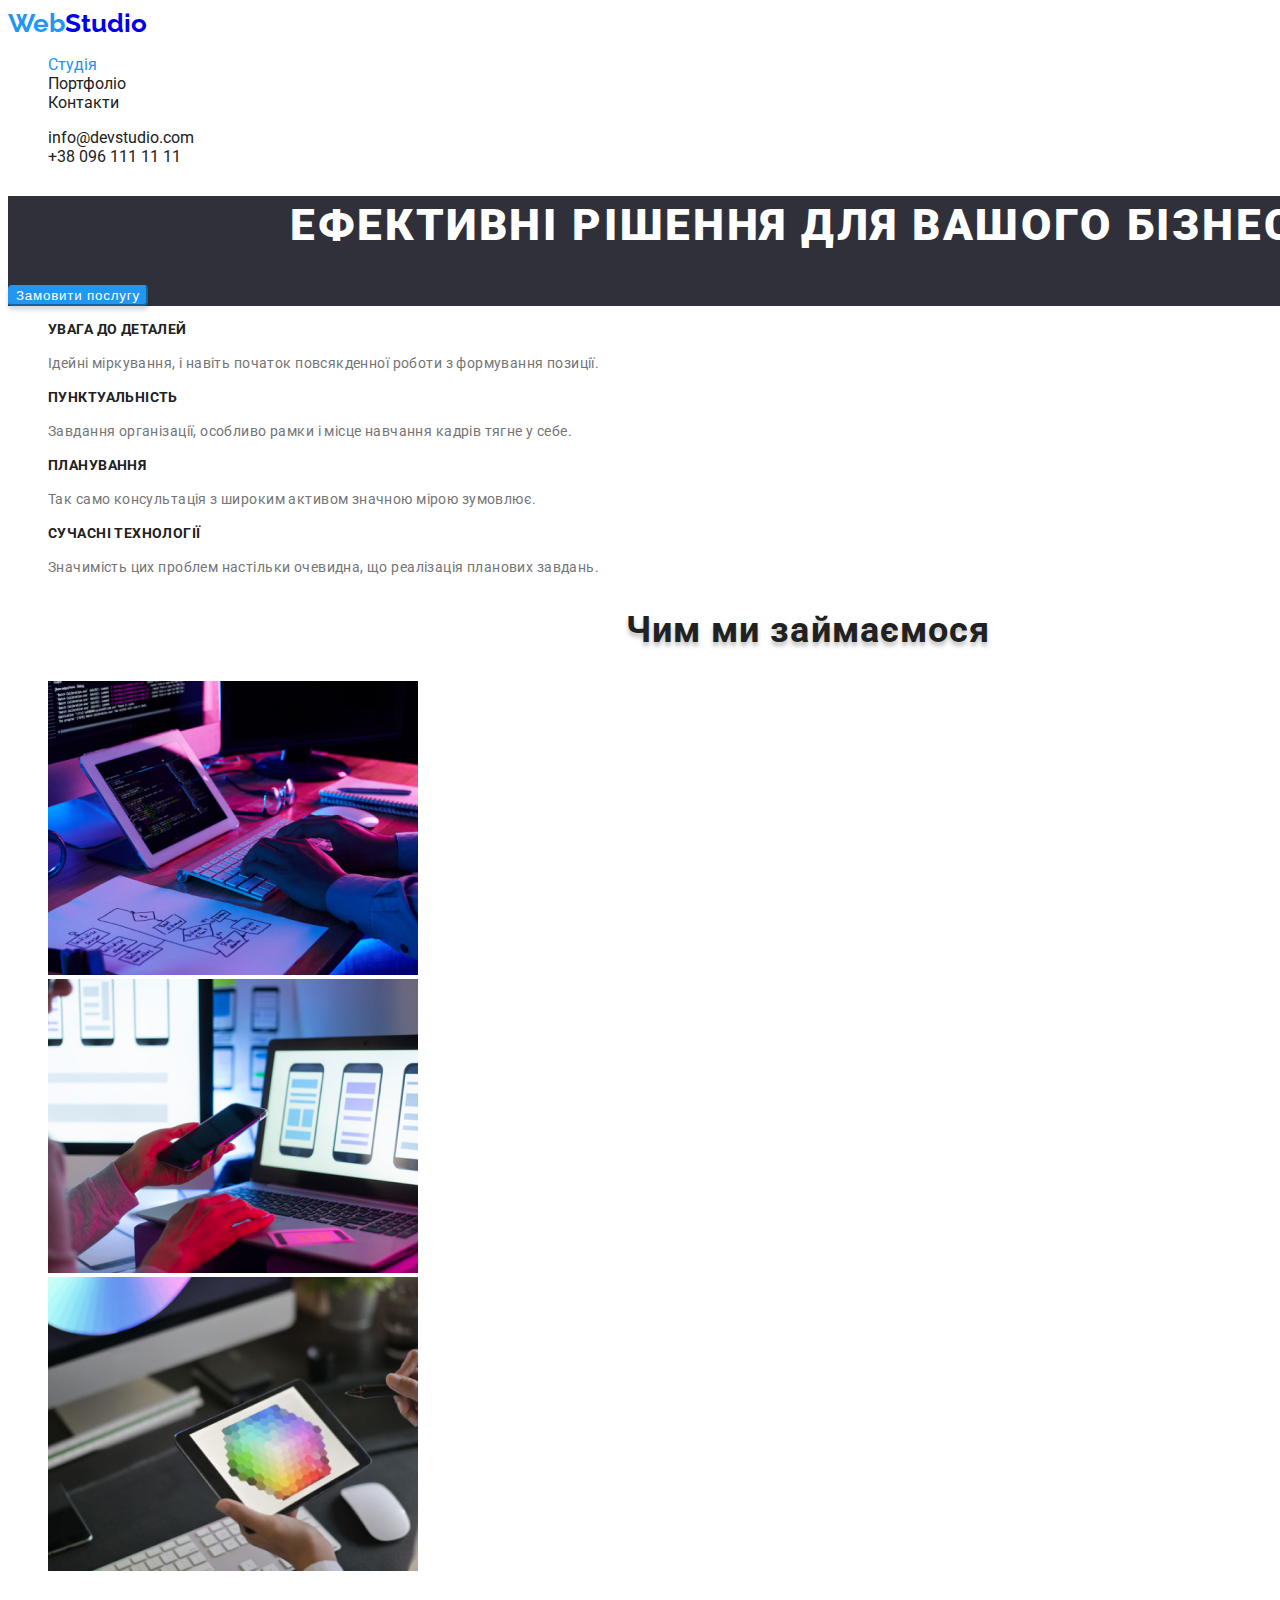
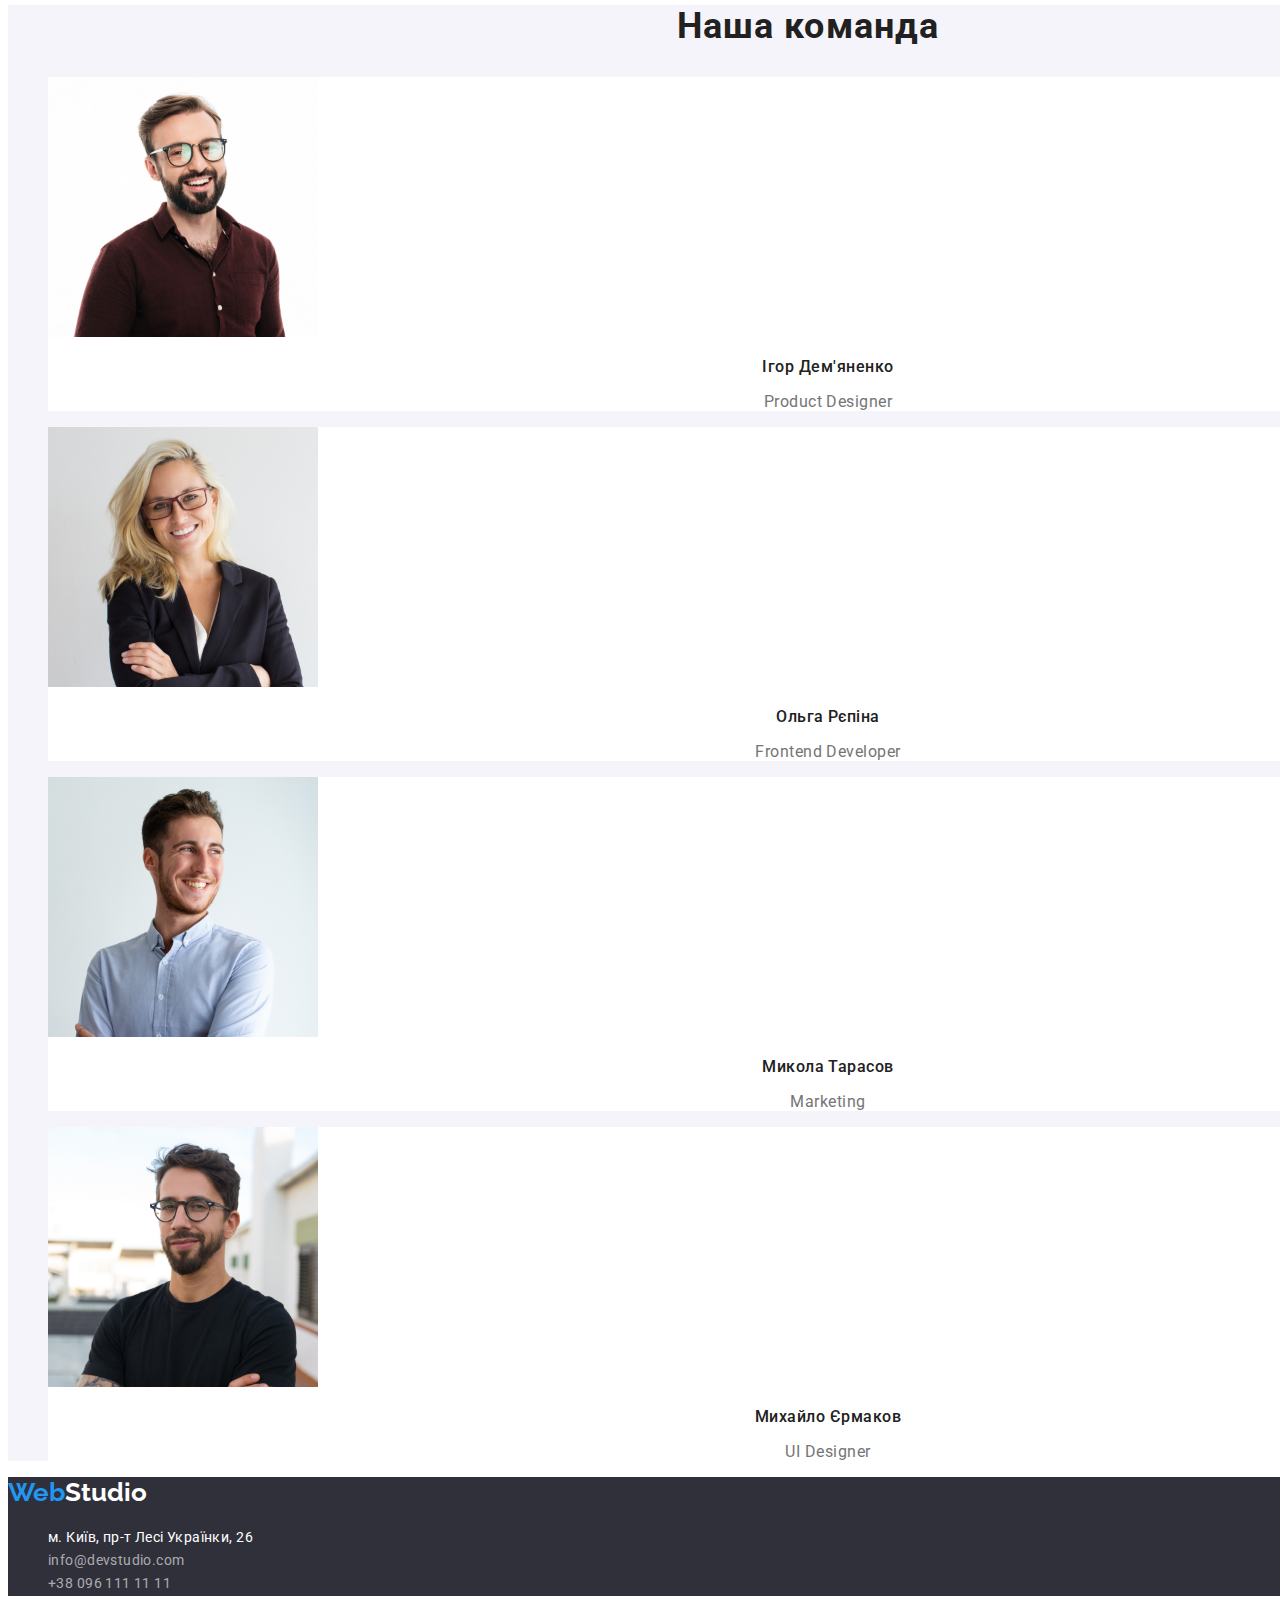
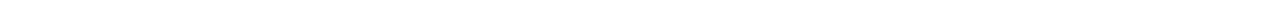
==== commit a5bf85ef: "зкоригувує css згідно тз" ====
--- a/index.html
+++ b/index.html
@@ -68,8 +68,8 @@
       <!--Чим ми займаємося-->
       <section>
         <h2 class="subject">Чим ми займаємося</h2>
-        <ul>
-          <li class="subject-item">
+        <ul class="subject-list">
+          <li class="subject-list-item">
             <img src="./images/box-1.jpg" alt="розробка" width="370" />
           </li>
           <li class="subject-item">
@@ -83,7 +83,7 @@
       <!--Команда-->
       <section class="team">
         <h2 class="team-title">Наша команда</h2>
-        <ul>
+        <ul class="team-list">
           <li class="team-item">
             <img src="./images/photo-1.jpg" alt="Ігор Дем'яненко" width="270" />
             <h3 class="team-item-name">Ігор Дем'яненко</h3>
@@ -112,7 +112,7 @@
         <span class="web">Web</span><span class="footer-logo">Studio</span></a
       >
       <address>
-        <ul>
+        <ul class="address-list">
           <li><a href="" class="address">м. Київ, пр-т Лесі Українки, 26</a></li>
           <li><a href="mailto:info@devstudio.com" class="contact">info@devstudio.com</a></li>
           <li><a href="tel:+380961111111" class="contact">+38 096 111 11 11</a></li>
--- a/styles/styles.css
+++ b/styles/styles.css
@@ -19,16 +19,17 @@
     width: 1600px;
     font-family: Roboto, sans-serif;
     color: var(--first-text-color);
-}
-
-a {
+    font-weight: 400;
+}
+
+/* a {
     text-decoration: none;
     color: inherit;
-}
-
-ul {
-    list-style: none;
-}
+} */
+
+/* ul {
+    list-style: none;
+} */
 
 /* шапка */
 .logo {
@@ -37,16 +38,25 @@
     font-weight: 700;
     font-size: 26px;
     line-height: 1.2;
+    text-decoration: none;
 }
 
 .logo>.web {
     color: var(--accent-color);
-
-}
-
-.navigation {}
-
-.contacts {}
+text-decoration: none;
+}
+
+.navigation {
+    list-style: none;
+}
+
+.nav-item {
+text-decoration: none;
+color: inherit;
+}
+.contacts {
+    list-style: none;
+}
 
 .nav-item.current {
     color: var(--accent-color);
@@ -77,6 +87,7 @@
     letter-spacing: 0.06em;
     color: var(--address-text-color);
     border-color: var(--accent-color);
+    cursor: pointer;
 }
 
 .hero {
@@ -84,6 +95,9 @@
 }
 
 /* Переваги */
+.feature-list {
+    list-style: none;
+}
 .feature-list .title {
     font-weight: 700;
     font-size: 14px;
@@ -93,7 +107,6 @@
 }
 
 .feature-list .description {
-    font-weight: 400;
     font-size: 14px;
     line-height: 1.71;
     letter-spacing: 0.03em;
@@ -110,7 +123,9 @@
     text-shadow: 0px 4px 4px rgba(0, 0, 0, 0.25);
 }
 
-.subject-item {}
+.subject-list {
+    list-style: none;
+}
 
 
 .footer-logo {
@@ -120,6 +135,7 @@
 .team {
     background-color: var(--team-backgraund-color);
 }
+
 .team-title {
     font-weight: 700;
         font-size: 36px;
@@ -127,6 +143,12 @@
         text-align: center;
         letter-spacing: 0.03em;
 }
+.team-list {
+    list-style: none;
+}
+.team-item {
+    background-color: var(--main-backgraund-color);
+}
 .team-item-name {
     font-weight: 500;
         font-size: 16px;
@@ -134,11 +156,8 @@
         letter-spacing: 0.03em;
         text-align: center;
 }
-.team-item {
-    background-color: var(--main-backgraund-color);
-}
+
 .team-item-position {
-    font-weight: 400;
         font-size: 16px;
         line-height: 1.19;
         letter-spacing: 0.03em;
@@ -149,24 +168,31 @@
 footer {
     background-color: var(--secondary-background-color);
 }
+.address-list {
+    list-style: none;
+}
 .address {
     font-style: normal;
-    font-weight: 400;
         font-size: 14px;
         line-height: 24px;
         letter-spacing: 0.03em;
         color:var(--address-text-color);
+        text-decoration: none;
 }
 address .contact {
     font-style: normal;
-    font-weight: 400;
         font-size: 14px;
         line-height: 1.7;
         letter-spacing: 0.03em;
         color: var(--text-footer-color);
+        text-decoration: none;
 }
 address .contact:hover{
     color: var(--address-text-color);
+}
+/* портфоліо */
+.button-list {
+    list-style: none;
 }
 .filter-button {
     font-weight: 500;
@@ -176,12 +202,16 @@
         letter-spacing: 0.03em;
         background: var(--team-backgraund-color);
         border-color:transparent;
+        cursor: pointer;
 }
 .filter-button:hover,
 .filter-button:focus {
     color: var(--address-text-color);
     background: var(--accent-color);
     border-color: transparent;
+}
+.projects {
+    list-style: none;
 }
 .projects-item-name{
     font-weight: 700;
@@ -190,9 +220,12 @@
         letter-spacing: 0.06em;
 }
 .projects-item-type{
-    font-weight: 400;
         font-size: 16px;
         line-height: 1.875;
         letter-spacing: 0.03em;
         color: var(--secondary-text-color);
 }
+.projects-link {
+    text-decoration: none;
+    color: inherit;
+}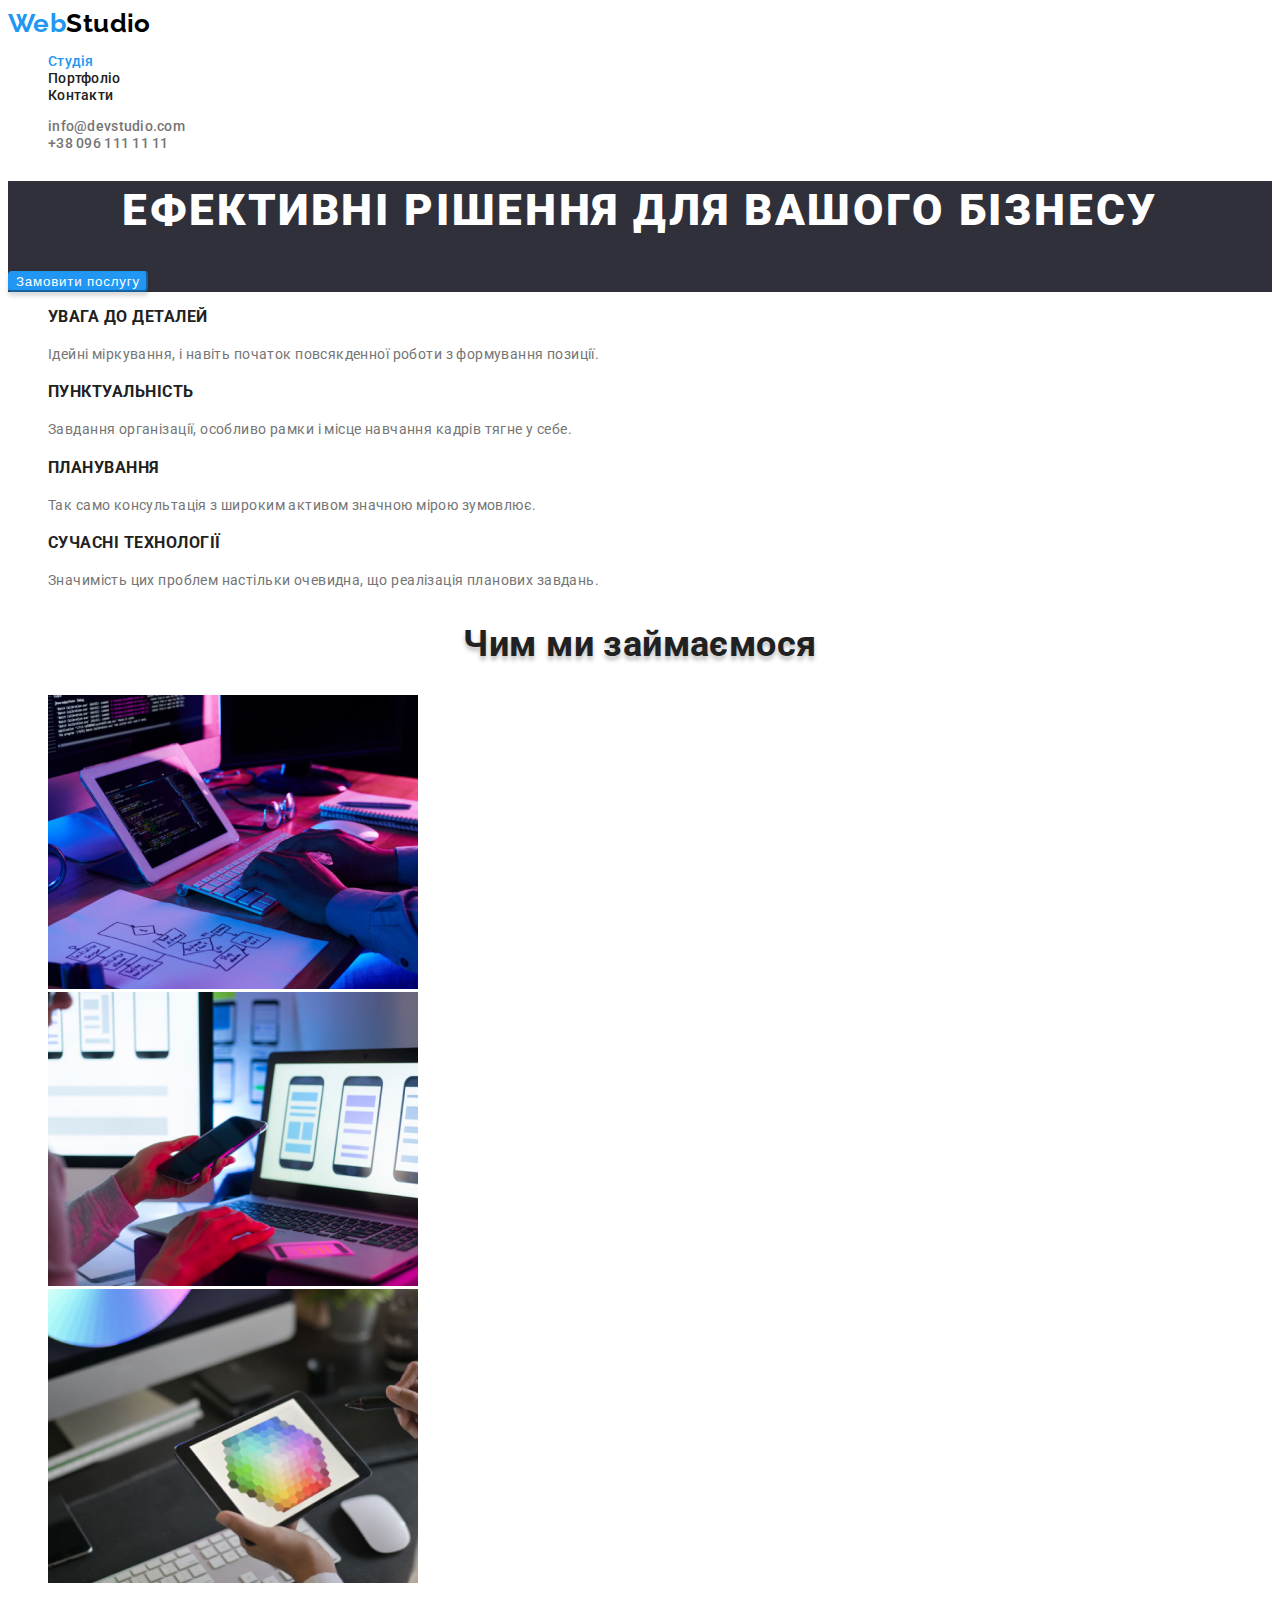
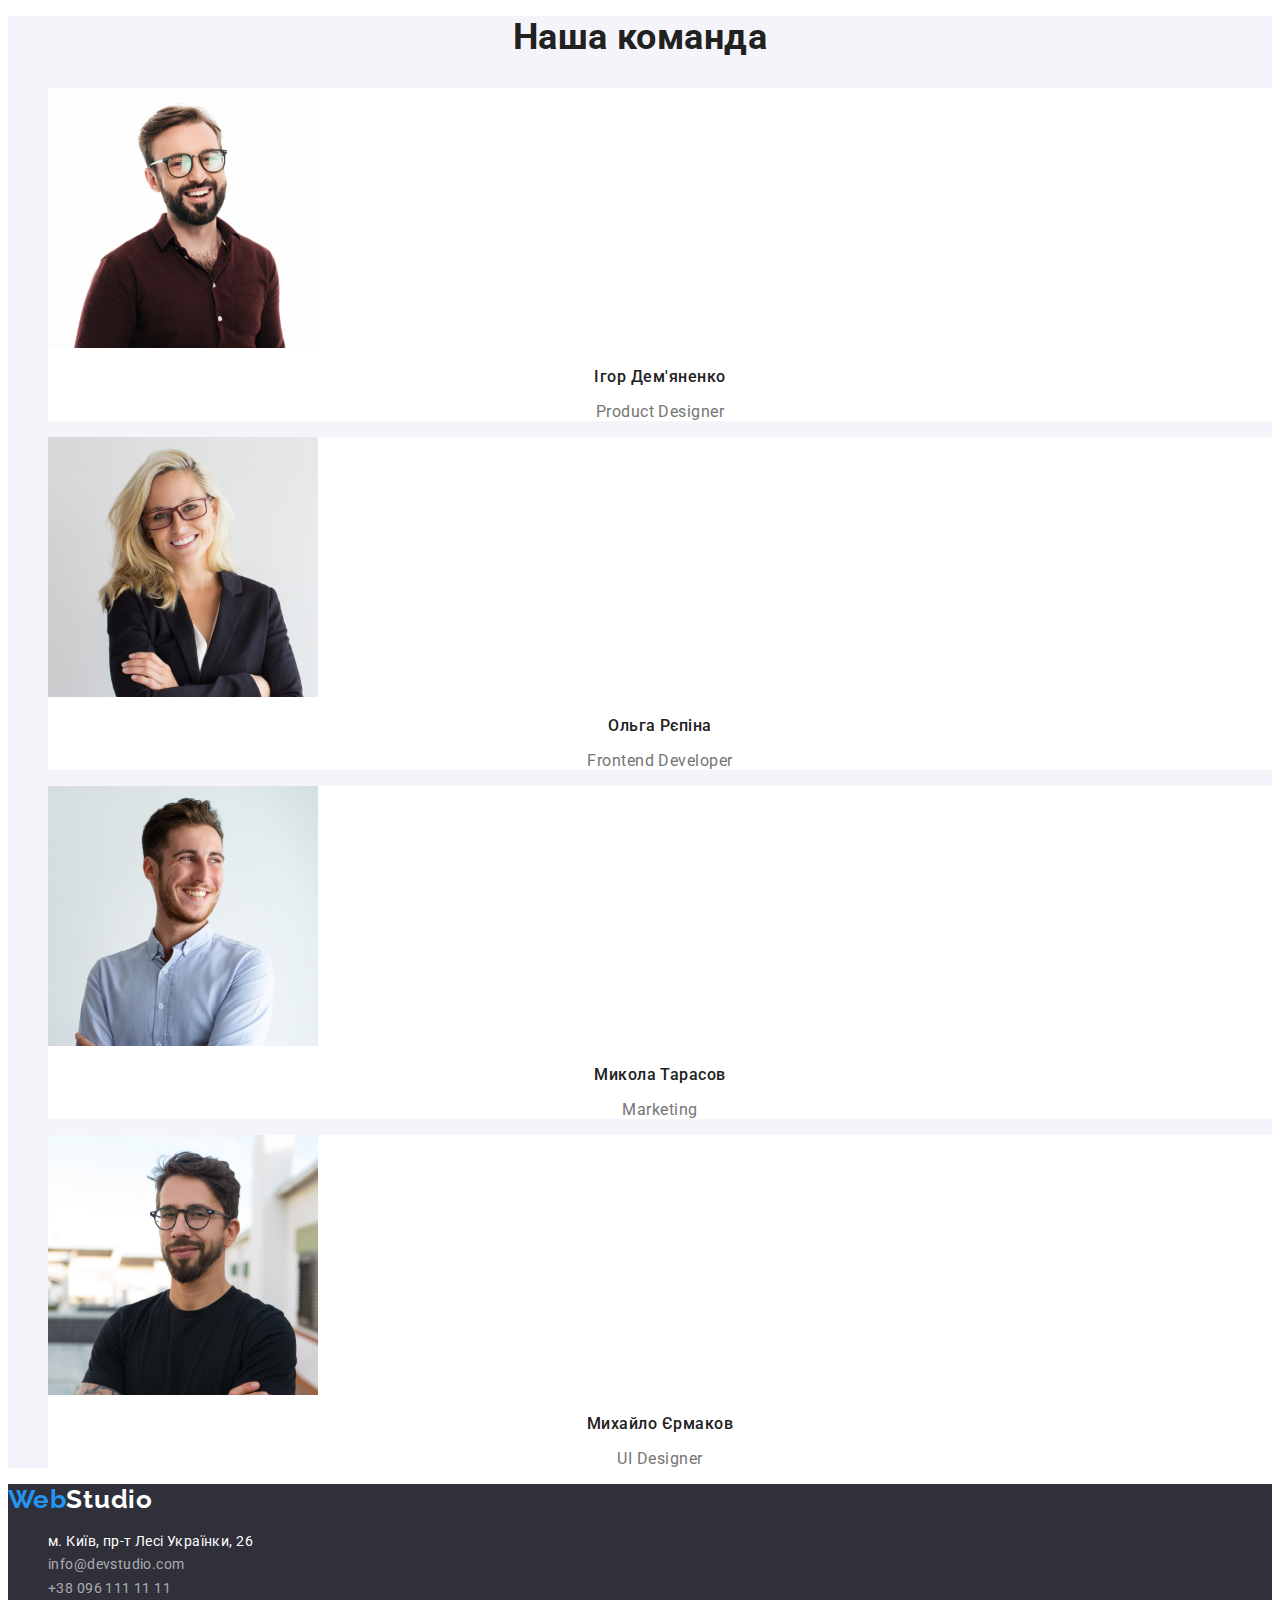
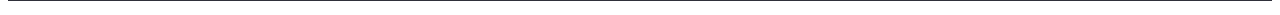
==== commit d504a443: "виправляє помилки після перевіркидрафт1" ====
--- a/index.html
+++ b/index.html
@@ -17,7 +17,9 @@
     <!--шапка сайта-->
     <header>
       <nav>
-        <a href="./index.html" class="logo"> <span class="web">Web</span>Studio</a>
+        <a href="./index.html" class="logo">
+          <span class="web">Web</span><span class="studio">Studio</span></a
+        >
         <ul class="navigation">
           <li><a href="./index.html" class="nav-item current">Студія</a></li>
           <li><a href="./portfolio.html" class="nav-item">Портфоліо</a></li>
@@ -25,8 +27,8 @@
         </ul>
       </nav>
       <ul class="contacts">
-        <li><a href="mailto:info@devstudio.com" class="nav-item">info@devstudio.com</a></li>
-        <li><a href="tel:+380961111111" class="nav-item">+38 096 111 11 11</a></li>
+        <li><a href="mailto:info@devstudio.com" class="contacts-item">info@devstudio.com</a></li>
+        <li><a href="tel:+380961111111" class="contacts-item">+38 096 111 11 11</a></li>
       </ul>
     </header>
     <main>
@@ -67,7 +69,7 @@
       </section>
       <!--Чим ми займаємося-->
       <section>
-        <h2 class="subject">Чим ми займаємося</h2>
+        <h2 class="subject-title">Чим ми займаємося</h2>
         <ul class="subject-list">
           <li class="subject-list-item">
             <img src="./images/box-1.jpg" alt="розробка" width="370" />
--- a/styles/styles.css
+++ b/styles/styles.css
@@ -16,10 +16,10 @@
 
 body {
     background-color: var(--main-backgraund-color);
-    width: 1600px;
     font-family: Roboto, sans-serif;
     color: var(--first-text-color);
-    font-weight: 400;
+    font-size: 14px;
+    letter-spacing: 0.03em;
 }
 
 /* a {
@@ -43,7 +43,11 @@
 
 .logo>.web {
     color: var(--accent-color);
-text-decoration: none;
+    text-decoration: none;
+}
+.logo>.studio {
+    color: var(--black-color);
+    text-decoration: none;
 }
 
 .navigation {
@@ -51,8 +55,14 @@
 }
 
 .nav-item {
-text-decoration: none;
-color: inherit;
+    text-decoration: none;
+    color: inherit;
+    font-weight: 500;
+    line-height: 1.14;
+    letter-spacing: 0.02em;
+}
+.navigation.nav-item {
+    color: inherit;
 }
 .contacts {
     list-style: none;
@@ -65,6 +75,17 @@
 .nav-item:hover,
 .nav-item:focus {
     color: var(--accent-color);
+}
+.contacts-item {
+    text-decoration: none;
+    font-weight: 500;
+    line-height: 1.14;
+    letter-spacing: 0.02em;
+    color: var(--secondary-text-color);
+}
+.contacts-item:hover,
+.contacts-item:focus {
+    color: var(--accent-color)
 }
 
 .hero>.hero-title {
@@ -99,27 +120,22 @@
     list-style: none;
 }
 .feature-list .title {
-    font-weight: 700;
-    font-size: 14px;
     line-height: 1.14;
     letter-spacing: 0.03em;
     text-transform: uppercase;
 }
 
 .feature-list .description {
-    font-size: 14px;
     line-height: 1.71;
     letter-spacing: 0.03em;
     color: var(--secondary-text-color);
 }
 
 /* Чим ми займаємося */
-.subject {
-    font-weight: 700;
+.subject-title {
     font-size: 36px;
     line-height: 1.17;
     text-align: center;
-    letter-spacing: 0.03em;
     text-shadow: 0px 4px 4px rgba(0, 0, 0, 0.25);
 }
 
@@ -130,6 +146,7 @@
 
 .footer-logo {
     color: var(--main-backgraund-color);
+    letter-spacing: 0.03em;
 }
 /* Команда */
 .team {
@@ -137,11 +154,9 @@
 }
 
 .team-title {
-    font-weight: 700;
-        font-size: 36px;
-        line-height: 1.17;
-        text-align: center;
-        letter-spacing: 0.03em;
+    font-size: 36px;
+    line-height: 1.17;
+    text-align: center;
 }
 .team-list {
     list-style: none;
@@ -151,18 +166,18 @@
 }
 .team-item-name {
     font-weight: 500;
-        font-size: 16px;
-        line-height: 1.19;
-        letter-spacing: 0.03em;
-        text-align: center;
+    font-size: 16px;
+    line-height: 1.19;
+    letter-spacing: 0.03em;
+    text-align: center;
 }
 
 .team-item-position {
-        font-size: 16px;
-        line-height: 1.19;
-        letter-spacing: 0.03em;
-        text-align: center;
-        color: var(--secondary-text-color)
+    font-size: 16px;
+    line-height: 1.19;
+    letter-spacing: 0.03em;
+    text-align: center;
+    color: var(--secondary-text-color)
 }
 /* Футер */
 footer {
@@ -173,22 +188,20 @@
 }
 .address {
     font-style: normal;
-        font-size: 14px;
-        line-height: 24px;
-        letter-spacing: 0.03em;
-        color:var(--address-text-color);
-        text-decoration: none;
+    line-height: 24px;
+    letter-spacing: 0.03em;
+    color:var(--address-text-color);
+    text-decoration: none;
 }
 address .contact {
     font-style: normal;
-        font-size: 14px;
-        line-height: 1.7;
-        letter-spacing: 0.03em;
-        color: var(--text-footer-color);
-        text-decoration: none;
+    line-height: 1.7;
+    letter-spacing: 0.03em;
+    color: var(--text-footer-color);
+    text-decoration: none;
 }
 address .contact:hover{
-    color: var(--address-text-color);
+    color: var(--accent-color);
 }
 /* портфоліо */
 .button-list {
@@ -196,13 +209,13 @@
 }
 .filter-button {
     font-weight: 500;
-        font-size: 16px;
-        line-height: 1.625;
-        text-align: center;
-        letter-spacing: 0.03em;
-        background: var(--team-backgraund-color);
-        border-color:transparent;
-        cursor: pointer;
+    font-size: 16px;
+    line-height: 1.625;
+    text-align: center;
+    letter-spacing: 0.03em;
+    background: var(--team-backgraund-color);
+    border-color:transparent;
+    cursor: pointer;
 }
 .filter-button:hover,
 .filter-button:focus {
@@ -214,16 +227,14 @@
     list-style: none;
 }
 .projects-item-name{
-    font-weight: 700;
-        font-size: 18px;
-        line-height: 2;
-        letter-spacing: 0.06em;
+    font-size: 18px;
+    line-height: 2;
+    letter-spacing: 0.06em;
 }
 .projects-item-type{
-        font-size: 16px;
-        line-height: 1.875;
-        letter-spacing: 0.03em;
-        color: var(--secondary-text-color);
+    font-size: 16px;
+    line-height: 1.875;
+    color: var(--secondary-text-color);
 }
 .projects-link {
     text-decoration: none;
